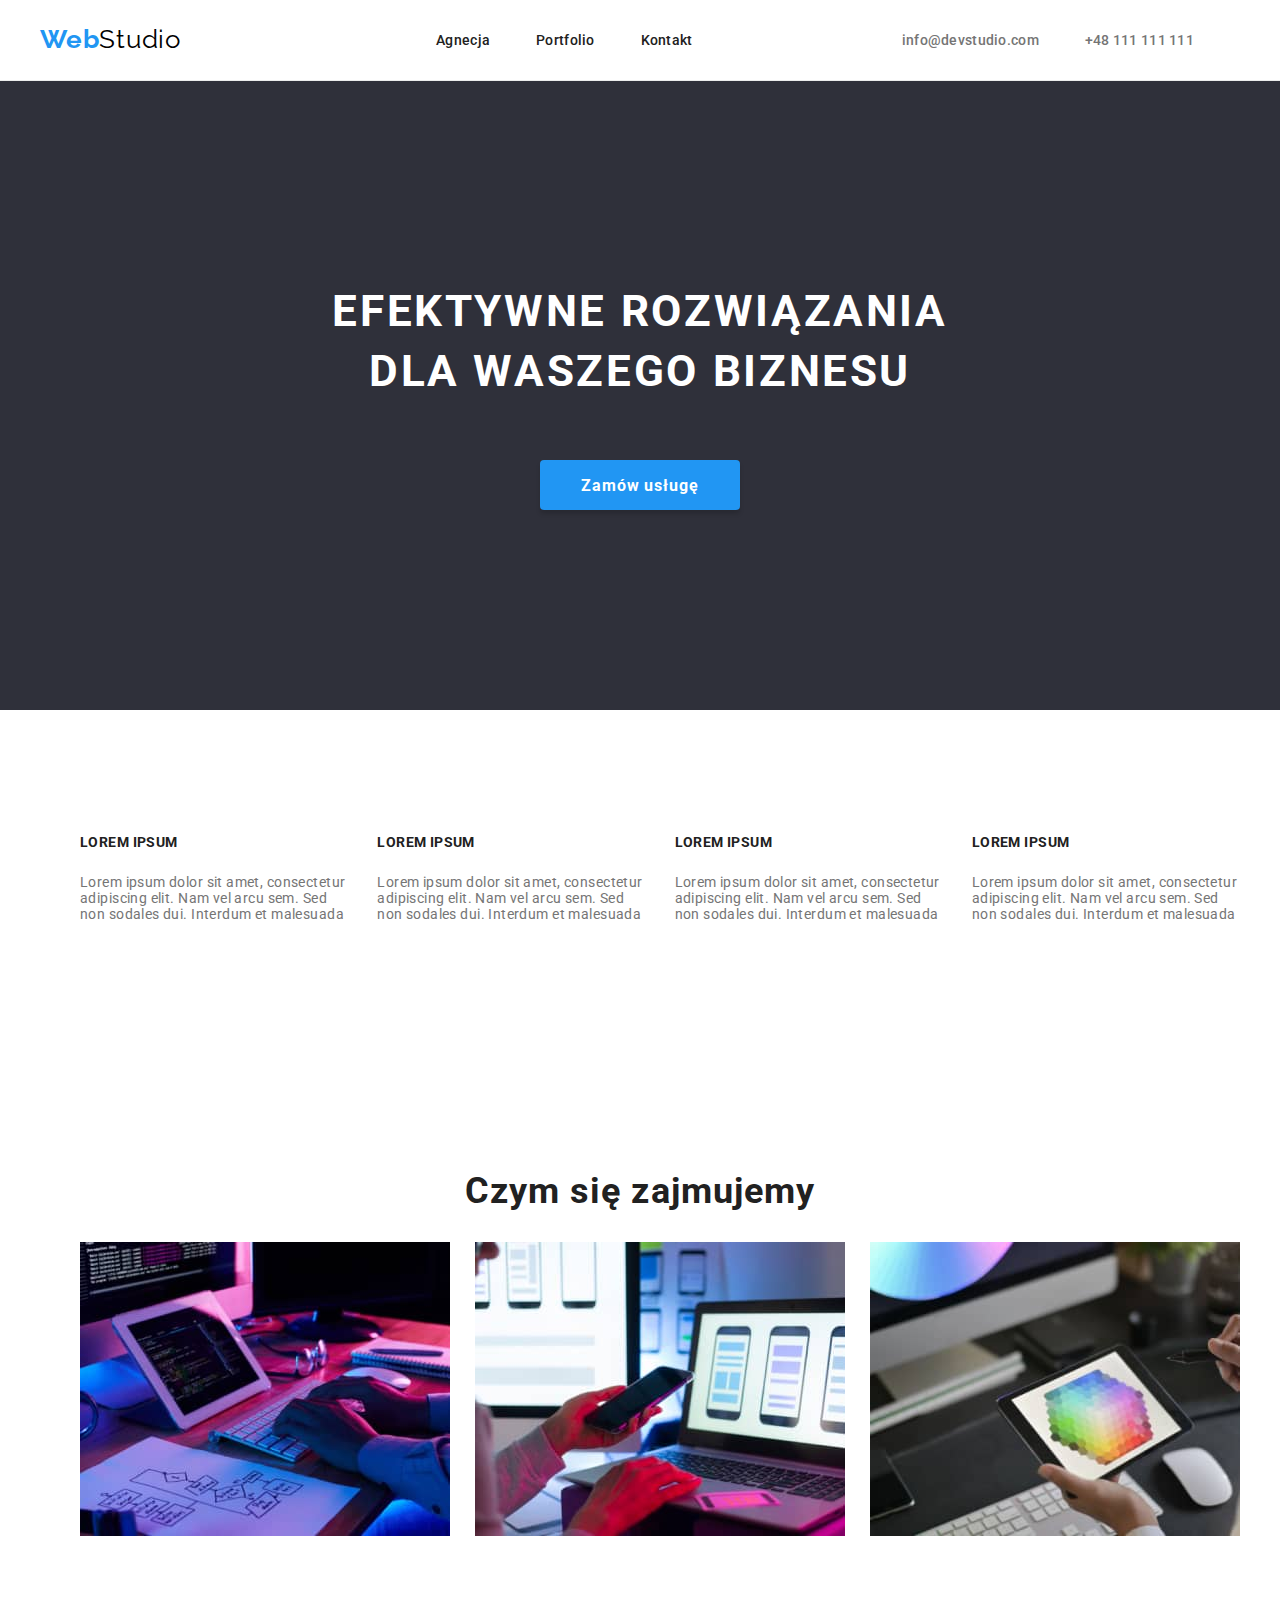
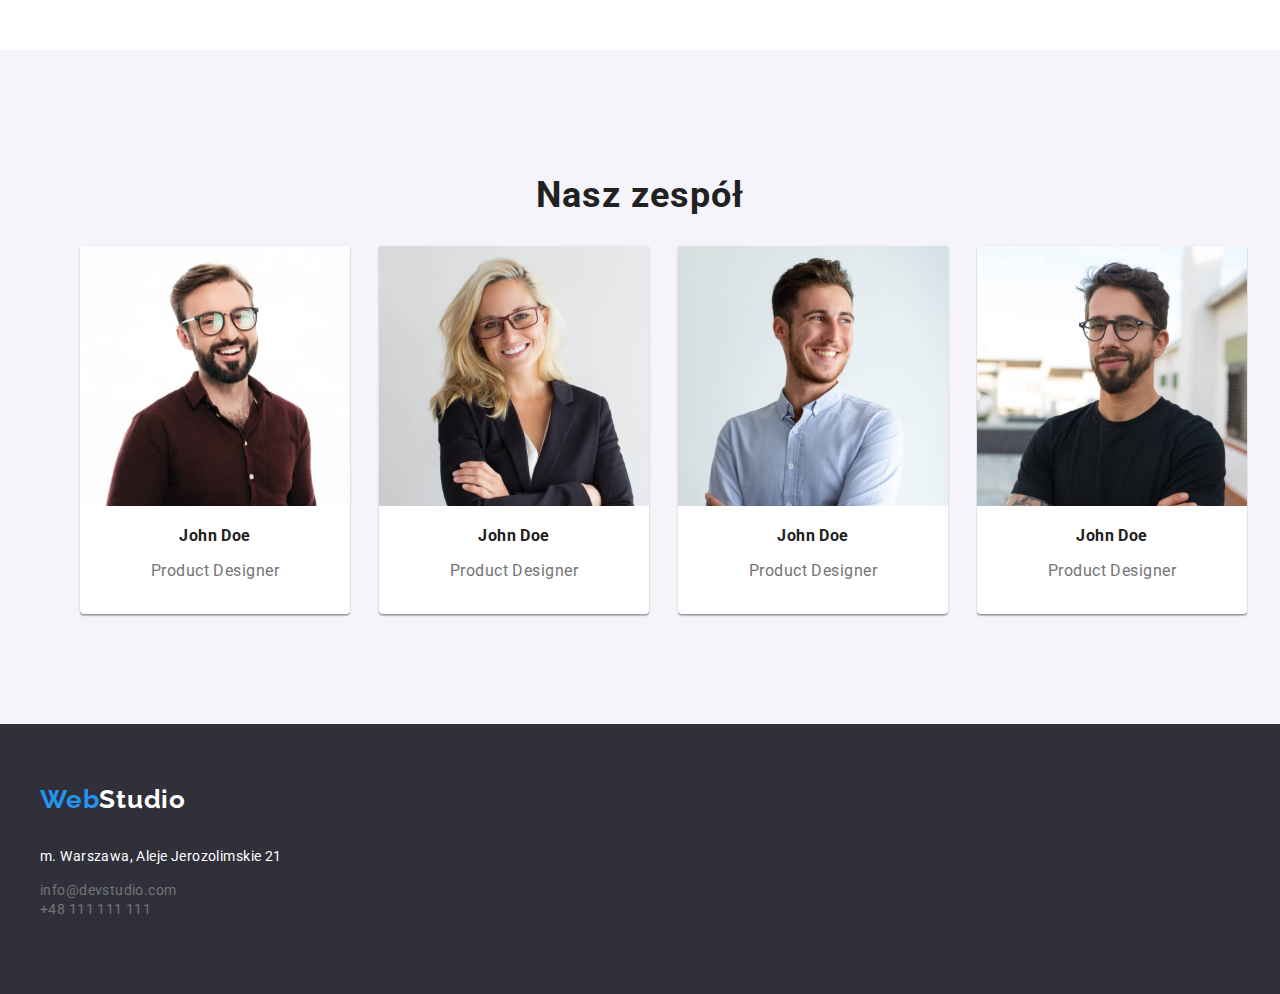
==== index.html @ 9f30dec9 "Update index.html" ====
<!DOCTYPE html>
<html lang="pl">
  <head>
    <meta charset="UTF-8" />
    <meta http-equiv="X-UA-Compatible" content="IE=edge" />
    <meta name="viewport" content="width=device-width, initial-scale=1.0" />
    <title>Zadanie domowe studentów #1</title>
    <link rel="preconnect" href="https://fonts.googleapis.com" />
    <link rel="preconnect" href="https://fonts.gstatic.com" crossorigin />
    <link
      href="https://fonts.googleapis.com/css2?family=Raleway:wght@700&family=Roboto:wght@400;500;700;900&display=swap"
      rel="stylesheet"
    />
    <link href="css/style.css" rel="stylesheet" />
  </head>
  <body>
    <header class="headercomponents">
      <div class="container">
        <div class="header-wrapper">
          <a class="logo1" href="./index.html" title="WebStudio"
            ><span class="logoblue">Web</span>Studio</a
          >
          <nav class="navpadding">
            <ul class="menu">
              <li>
                <a class="link1" href="/about" title="Agencja">Agnecja</a>
              </li>
              <li>
                <a class="link1" href="portfolio.html" title="Portfolio"
                  >Portfolio</a
                >
              </li>
              <li>
                <a class="link1" href="/contact" title="Kontakt">Kontakt</a>
              </li>
            </ul>
          </nav>
          <div class="contact">
            <ul class="menu">
              <li>
                <a class="link2" href="mailto:info@devstudio.com"
                  >info@devstudio.com</a
                >
              </li>
              <li>
                <a class="link2" href="tel:+48111111111">+48 111 111 111</a>
              </li>
            </ul>
          </div>
        </div>
      </div>
    </header>

    <main>
      <section class="section1">
        <div class="container">
          <!-- <div class="content"> -->
          <h1 class="h1components">
            EFEKTYWNE ROZWIĄZANIA <br />DLA WASZEGO BIZNESU
          </h1>
          <button class="buttonmain" type="button">Zamów usługę</button>
          <!-- </div> -->
        </div>
      </section>

      <section class="section2">
        <div class="container">
          <!-- ukryć nazwę -->
          <h2 class="h2hide h2components">sekcja bez nazwy</h2>
          <ul class="list1">
            <li>
              <h3 class="h3left">LOREM IPSUM</h3>
              <p class="psection2">
                Lorem ipsum dolor sit amet, consectetur adipiscing elit. Nam vel
                arcu sem. Sed non sodales dui. Interdum et malesuada
              </p>
            </li>
            <li>
              <h3 class="h3left">LOREM IPSUM</h3>
              <p class="psection2">
                Lorem ipsum dolor sit amet, consectetur adipiscing elit. Nam vel
                arcu sem. Sed non sodales dui. Interdum et malesuada
              </p>
            </li>
            <li>
              <h3 class="h3left">LOREM IPSUM</h3>
              <p class="psection2">
                Lorem ipsum dolor sit amet, consectetur adipiscing elit. Nam vel
                arcu sem. Sed non sodales dui. Interdum et malesuada
              </p>
            </li>
            <li>
              <h3 class="h3left">LOREM IPSUM</h3>
              <p class="psection2">
                Lorem ipsum dolor sit amet, consectetur adipiscing elit. Nam vel
                arcu sem. Sed non sodales dui. Interdum et malesuada
              </p>
            </li>
          </ul>
        </div>
      </section>

      <section class="section3">
        <div class="container">
          <h2 class="h2components">Czym się zajmujemy</h2>
          <ul class="list2">
            <li>
              <img
                src="images/photo1.jpg"
                width="370"
                height="294"
                alt="ujęcie dłoni piszących po klawiaturze laptopa"
              />
            </li>
            <li>
              <img
                src="images/photo2.jpg"
                width="370"
                height="294"
                alt="osoba przeglądająca smartphona pracując przy laptopie"
              />
            </li>
            <li>
              <img
                src="images/photo3.jpg"
                width="370"
                height="294"
                alt="osoba przegląda paletę kolorów na tablecie"
              />
            </li>
          </ul>
        </div>
      </section>

      <section class="section4">
        <div class="container">
          <h2 class="h2components">Nasz zespół</h2>
          <ul class="list3">
            <li class="liteam">
              <img
                src="images/photo4.jpg"
                width="270"
                height="260"
                alt="uśmiechnięty mężczyzna z brodą w okularach i czerwonej koszuli"
              />
              <h3 class="h3center">John Doe</h3>
              <p class="psection4">Product Designer</p>
            </li>
            <li class="liteam">
              <img
                src="images/photo5.jpg"
                width="270"
                height="260"
                alt="uśmiechnięta kobieta w okularach"
              />
              <h3 class="h3center">John Doe</h3>
              <p class="psection4">Product Designer</p>
            </li>
            <li class="liteam">
              <img
                src="images/photo6.jpg"
                width="270"
                height="260"
                alt="uśmiechnięty mężczyzna"
              />
              <h3 class="h3center">John Doe</h3>
              <p class="psection4">Product Designer</p>
            </li>
            <li class="liteam">
              <img
                src="images/photo7.jpg"
                width="270"
                height="260"
                alt="uśmiechnięty mężczyzna z brodą w okularach i czarnej koszulce"
              />
              <h3 class="h3center">John Doe</h3>
              <p class="psection4">Product Designer</p>
            </li>
          </ul>
        </div>
      </section>
    </main>

    <footer class="footercomponents">
      <div class="container">
        <a class="logo2" href="./index.html" title="WebStudio"
          ><span class="logoblue">Web</span>Studio</a
        >
        <address>
          <p class="address1">m. Warszawa, Aleje Jerozolimskie 21</p>
          <ul class="list4">
            <li>
              <a class="link3" href="mailto:info@devstudio.com"
                >info@devstudio.com</a
              >
            </li>
            <li>
              <a class="link3" href="tel:+48111111111">+48 111 111 111</a>
            </li>
          </ul>
        </address>
      </div>
    </footer>
  </body>
</html>
---- css/style.css ----
body {
  font-family: "Roboto", sans-serif;
  color: var(--logo1-color);
  margin: 0;
}

.container {
  margin: 0 auto;
  width: 100%;
  max-width: 1200px;
  padding: 0 15px;
}

.header-wrapper {
  display: flex;
  align-items: center;
  justify-content: space-between;
}

:root {
  --main-color: #ffffff;
  --background-color: #2f303a;
  --background2-color: #f5f4fa;
  --background3-color: #f5f4fa;
  --border-bottom-color: #ececec;
  --logo1-color: #000;
  --main2-color: #2196f3;
  --link1-color: #212121;
  --link2-color: #757575;
  --box-shadow: 0px 4px 4px rgba(0, 0, 0, 0.15);
  --box-shadow2: 0px 1px 3px rgba(0, 0, 0, 0.12),
    0px 1px 1px rgba(0, 0, 0, 0.14), 0px 2px 1px rgba(0, 0, 0, 0.2);
  --button-active-color: #21b4f3;
  --border-color: #eeeeee;
}

.headercomponents {
  color: var(--main-color);
  height: 80px;
  border-bottom-width: 1px;
  border-bottom-style: solid;
  border-bottom-color: var(--border-bottom-color);
}

a:hover {
  color: var(--main2-color);
  transition: all 0.3s;
}

.logo1 {
  font-family: "Raleway";
  font-size: 26px;
  letter-spacing: 0.03em;
  color: var(--logo1-color);
  text-decoration: none;
  padding-top: 24px;
  padding-bottom: 24px;
}

.logoblue {
  font-family: "Raleway";
  font-style: normal;
  font-weight: 700;
  font-size: 26px;
  letter-spacing: 0.03em;
  color: var(--main2-color);
  text-decoration: none;
}

/* .navpadding {
  padding-top: 16px;
  display: flex;
  
}

.contact {
  display: flex;
  padding-top: 16px;
} */

.menu {
  list-style-type: none;
  display: flex;
  flex-grow: 1;
  justify-content: space-between;
}
.list1 {
  list-style-type: none;
  display: flex;
  flex-grow: 1;
  justify-content: space-between;
  gap: calc(10% / 4);
}

.list2 {
  list-style-type: none;
  display: flex;
  flex-grow: 1;
  justify-content: space-between;
}

.list3 {
  list-style-type: none;
  display: flex;
  flex-grow: 1;
  justify-content: space-between;
  gap: calc(10% / 4);
}

.list4 {
  list-style-type: none;
  padding: 0%;
}

/* .section5 {
  width: 1170px;
  height: 1360px;
} */

.list5 {
  list-style-type: none;
  display: flex;
  justify-content: center;
  gap: calc(10% / 5);
  margin: 94px;
}

.list6 {
  list-style-type: none;
  display: flex;
  /* justify-content: space-between; */
  flex-wrap: wrap;
  gap: 10px;
  /* flex-direction: row; */
  /* gap:calc((100% - 60px) / 3); */
  /* max-width: 50%; */
  /* gap:calc(10% /3) */
}

.lioffer {
  /* width: 370px;
  height: 294px; */
  background: var(--main-color);
  border: 1px solid var(--border-color);
  padding-bottom: 20px;
  /* padding-bottom: 150px; */
  flex-basis: calc((100% - 60px) / 3);
}

.h3portfolio {
  color: var(--link1-color);
  font-size: 18px;
  letter-spacing: 0.03em;
  text-align: left;
  padding-left: 24px;
}

.psection5 {
  color: var(--link2-color);
  font-weight: 400;
  font-size: 16px;
  letter-spacing: 0.03em;
  text-align: left;
  padding-left: 24px;
}

.link1 {
  font-style: normal;
  font-weight: 500;
  font-size: 14px;
  letter-spacing: 0.02em;
  color: var(--link1-color);
  text-decoration: none;
  list-style-type: none;
  padding-top: 32px;
  padding-left: 46px;
}

.link2 {
  font-style: normal;
  font-weight: 500;
  font-size: 14px;
  letter-spacing: 0.02em;
  color: var(--link2-color);
  text-decoration: none;
  padding-top: 32px;
  padding-right: 46px;
}

.h1components {
  font-size: 44px;
  line-height: 60px;
  letter-spacing: 0.06em;
  color: var(--main-color);
  text-align: center;
  margin-top: auto;
  padding-top: 200px;
}

.section1 {
  background-color: var(--background-color);
}

.buttonmain {
  font-family: "Roboto", sans-serif;
  background-color: var(--main2-color);
  color: var(--main-color);
  font-weight: 700;
  font-size: 16px;
  letter-spacing: 0.06em;
  text-align: center;
  width: 200px;
  height: 50px;
  margin: 30px 500px 200px 500px;
  border: none;
  display: inline-block;
  cursor: pointer;
  box-shadow: var(--box-shadow);
  border-radius: 4px;
}
.buttonmain:active {
  background-color: var(--button-active-color);
}

/* .wrapper {
  display: flex;
} */
.section2 {
  padding-top: 94px;
  padding-bottom: 94px;
  background-color: var(--main-color);
}

.h2hide {
  display: none;
}

.h3left {
  color: var(--link1-color);
  font-weight: 700;
  font-size: 14px;
  letter-spacing: 0.03em;
}

.psection2 {
  font-weight: 400;
  font-size: 14px;
  letter-spacing: 0.03em;
  color: var(--link2-color);
  padding-top: 10px;
}

.h2components {
  font-size: 36px;
  text-align: center;
  letter-spacing: 0.03em;
  color: var(--link1-color);
  /* margin-top: 50px; */
  /* padding-bottom: 50px; */
}

.section3 {
  background-color: var(--main-color);
  padding-top: 94px;
  padding-bottom: 94px;
}

.section4 {
  background-color: var(--background2-color);
  padding-top: 94px;
  padding-bottom: 94px;
}

.liteam {
  width: 270px;
  height: 368px;
  background: var(--main-color);
  box-shadow: var(--box-shadow2);
  border-radius: 0px 0px 4px 4px;
}

.psection4 {
  color: var(--link2-color);
  font-weight: 400;
  font-size: 16px;
  text-align: center;
  letter-spacing: 0.03em;
}

.h3center {
  color: var(--link1-color);
  font-size: 16px;
  letter-spacing: 0.03em;
  text-align: center;
}

.footercomponents {
  background-color: var(--background-color);
  padding-top: 60px;
  padding-bottom: 60px;
}

.logo2 {
  font-family: "Raleway";
  font-style: normal;
  font-weight: 700;
  font-size: 26px;
  letter-spacing: 0.03em;
  color: var(--main-color);
  text-decoration: none;
}

.logowhite {
  font-family: "Raleway";
  font-style: normal;
  font-weight: 700;
  font-size: 26px;
  letter-spacing: 0.03em;
  color: var(--main2-color);
  text-decoration: none;
}

.link3 {
  font-style: normal;
  font-weight: 400;
  font-size: 14px;
  letter-spacing: 0.03em;
  color: var(--link2-color);
  text-decoration: none;
}

.address1 {
  font-style: normal;
  font-weight: 400;
  font-size: 14px;
  letter-spacing: 0.03em;
  color: var(--main-color);
  padding-top: 20px;
}

.buttonlist {
  font-family: "Roboto", sans-serif;
  background-color: var(--background3-color);
  color: var(--link1-color);
  font-weight: 500;
  font-size: 16px;
  letter-spacing: 0.03em;
  text-align: center;
  width: 121px;
  height: 38px;
  border: none;
  display: inline-block;
  cursor: pointer;
  border-radius: 4px;
}

.buttonlist:hover {
  background-color: var(--main2-color);
  color: var(--main-color);
  box-shadow: 0px 4px 4px rgba(0, 0, 0, 0.15);
}
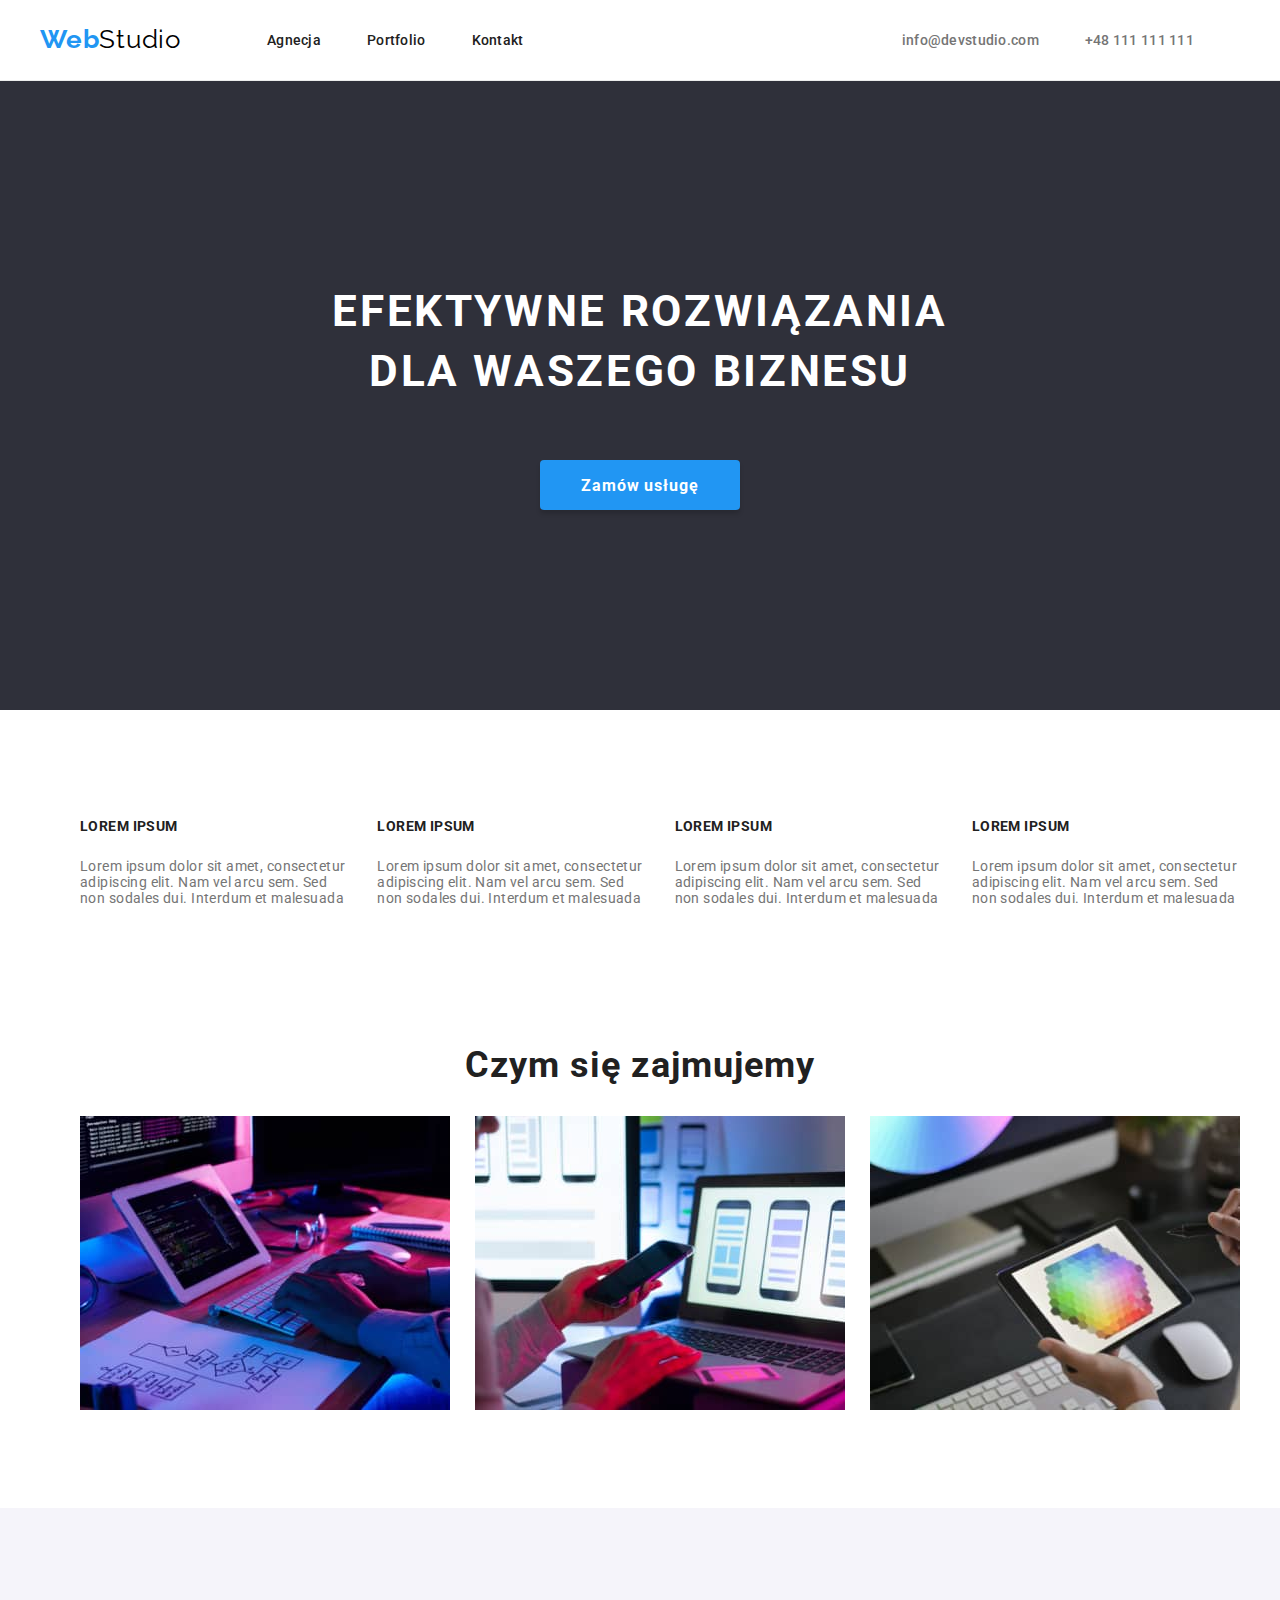
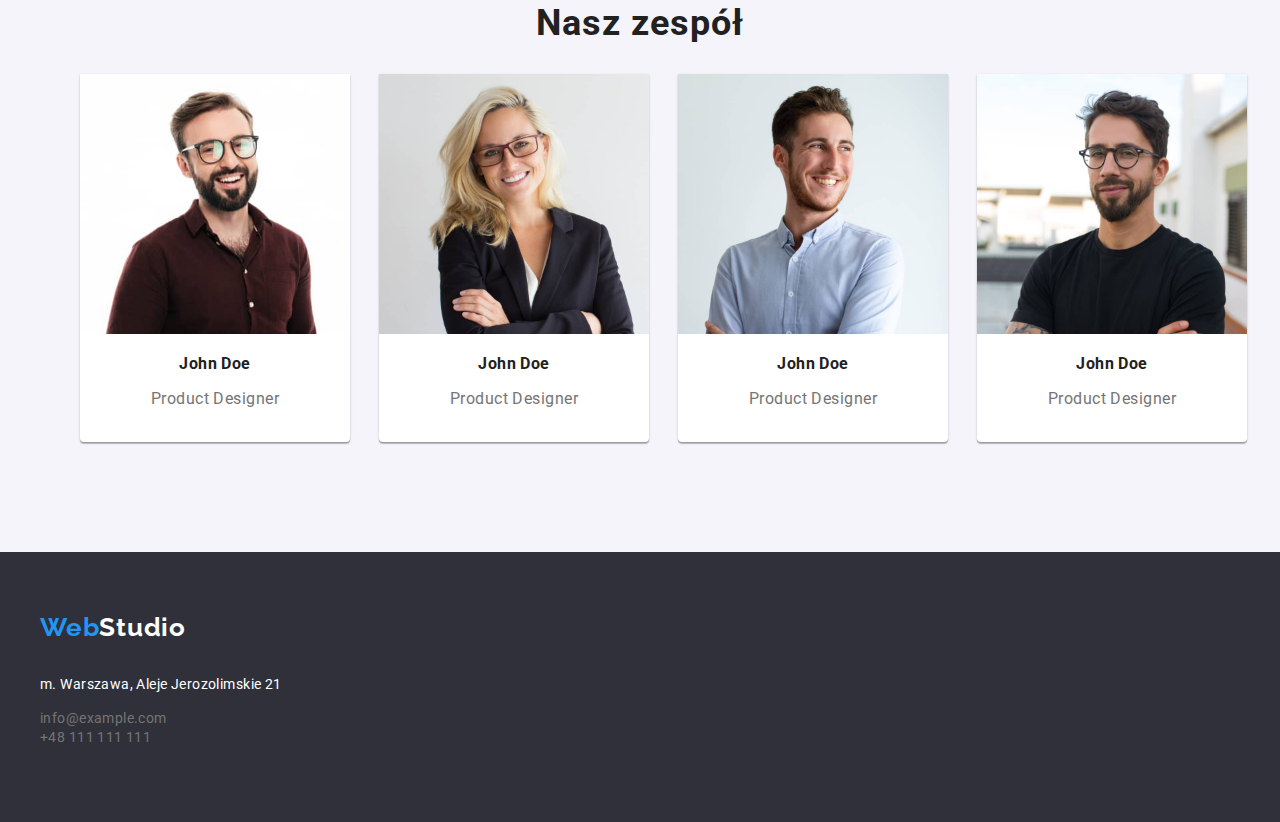
==== commit 0359981a: "Update index.html" ====
--- a/index.html
+++ b/index.html
@@ -4,6 +4,10 @@
     <meta charset="UTF-8" />
     <meta http-equiv="X-UA-Compatible" content="IE=edge" />
     <meta name="viewport" content="width=device-width, initial-scale=1.0" />
+    <link
+      rel="stylesheet"
+      href="node_modules/modern-normalize/modern-normalize.css"
+    />
     <title>Zadanie domowe studentów #1</title>
     <link rel="preconnect" href="https://fonts.googleapis.com" />
     <link rel="preconnect" href="https://fonts.gstatic.com" crossorigin />
@@ -16,36 +20,38 @@
   <body>
     <header class="headercomponents">
       <div class="container">
-        <div class="header-wrapper">
+        <div class="header-wrapper1">
           <a class="logo1" href="./index.html" title="WebStudio"
             ><span class="logoblue">Web</span>Studio</a
           >
-          <nav class="navpadding">
-            <ul class="menu">
-              <li>
-                <a class="link1" href="/about" title="Agencja">Agnecja</a>
-              </li>
-              <li>
-                <a class="link1" href="portfolio.html" title="Portfolio"
-                  >Portfolio</a
-                >
-              </li>
-              <li>
-                <a class="link1" href="/contact" title="Kontakt">Kontakt</a>
-              </li>
-            </ul>
-          </nav>
-          <div class="contact">
-            <ul class="menu">
-              <li>
-                <a class="link2" href="mailto:info@devstudio.com"
-                  >info@devstudio.com</a
-                >
-              </li>
-              <li>
-                <a class="link2" href="tel:+48111111111">+48 111 111 111</a>
-              </li>
-            </ul>
+          <div class="header-wrapper2">
+            <nav>
+              <ul class="menu">
+                <li>
+                  <a class="link1" href="/about" title="Agencja">Agnecja</a>
+                </li>
+                <li>
+                  <a class="link1" href="portfolio.html" title="Portfolio"
+                    >Portfolio</a
+                  >
+                </li>
+                <li>
+                  <a class="link1" href="/contact" title="Kontakt">Kontakt</a>
+                </li>
+              </ul>
+            </nav>
+            <div>
+              <ul class="menu">
+                <li>
+                  <a class="link2" href="mailto:info@devstudio.com"
+                    >info@devstudio.com</a
+                  >
+                </li>
+                <li>
+                  <a class="link2" href="tel:+48111111111">+48 111 111 111</a>
+                </li>
+              </ul>
+            </div>
           </div>
         </div>
       </div>
@@ -190,8 +196,8 @@
           <p class="address1">m. Warszawa, Aleje Jerozolimskie 21</p>
           <ul class="list4">
             <li>
-              <a class="link3" href="mailto:info@devstudio.com"
-                >info@devstudio.com</a
+              <a class="link3" href="mailto:info@example.com"
+                >info@example.com</a
               >
             </li>
             <li>
--- a/css/style.css
+++ b/css/style.css
@@ -9,12 +9,6 @@
   width: 100%;
   max-width: 1200px;
   padding: 0 15px;
-}
-
-.header-wrapper {
-  display: flex;
-  align-items: center;
-  justify-content: space-between;
 }
 
 :root {
@@ -34,6 +28,19 @@
   --border-color: #eeeeee;
 }
 
+.header-wrapper1 {
+  display: flex;
+  align-items: center;
+  justify-content: space-between;
+}
+
+.header-wrapper2 {
+  display: flex;
+  align-items: center;
+  justify-content: space-between;
+  flex-grow: 1;
+}
+
 .headercomponents {
   color: var(--main-color);
   height: 80px;
@@ -67,17 +74,6 @@
   text-decoration: none;
 }
 
-/* .navpadding {
-  padding-top: 16px;
-  display: flex;
-  
-}
-
-.contact {
-  display: flex;
-  padding-top: 16px;
-} */
-
 .menu {
   list-style-type: none;
   display: flex;
@@ -112,38 +108,29 @@
   padding: 0%;
 }
 
-/* .section5 {
-  width: 1170px;
-  height: 1360px;
-} */
+.section5 {
+  margin-bottom: 90px;
+}
 
 .list5 {
   list-style-type: none;
   display: flex;
   justify-content: center;
-  gap: calc(10% / 5);
+  gap: calc(5% / 5);
   margin: 94px;
 }
 
 .list6 {
   list-style-type: none;
   display: flex;
-  /* justify-content: space-between; */
   flex-wrap: wrap;
   gap: 10px;
-  /* flex-direction: row; */
-  /* gap:calc((100% - 60px) / 3); */
-  /* max-width: 50%; */
-  /* gap:calc(10% /3) */
 }
 
 .lioffer {
-  /* width: 370px;
-  height: 294px; */
   background: var(--main-color);
   border: 1px solid var(--border-color);
   padding-bottom: 20px;
-  /* padding-bottom: 150px; */
   flex-basis: calc((100% - 60px) / 3);
 }
 
@@ -222,12 +209,8 @@
   background-color: var(--button-active-color);
 }
 
-/* .wrapper {
-  display: flex;
-} */
 .section2 {
-  padding-top: 94px;
-  padding-bottom: 94px;
+  margin-top: 94px;
   background-color: var(--main-color);
 }
 
@@ -255,19 +238,16 @@
   text-align: center;
   letter-spacing: 0.03em;
   color: var(--link1-color);
-  /* margin-top: 50px; */
-  /* padding-bottom: 50px; */
+  padding-top: 94px;
 }
 
 .section3 {
   background-color: var(--main-color);
-  padding-top: 94px;
-  padding-bottom: 94px;
+  margin-bottom: 94px;
 }
 
 .section4 {
   background-color: var(--background2-color);
-  padding-top: 94px;
   padding-bottom: 94px;
 }
 
@@ -346,8 +326,9 @@
   font-size: 16px;
   letter-spacing: 0.03em;
   text-align: center;
-  width: 121px;
   height: 38px;
+  padding-left: 22px;
+  padding-right: 22px;
   border: none;
   display: inline-block;
   cursor: pointer;
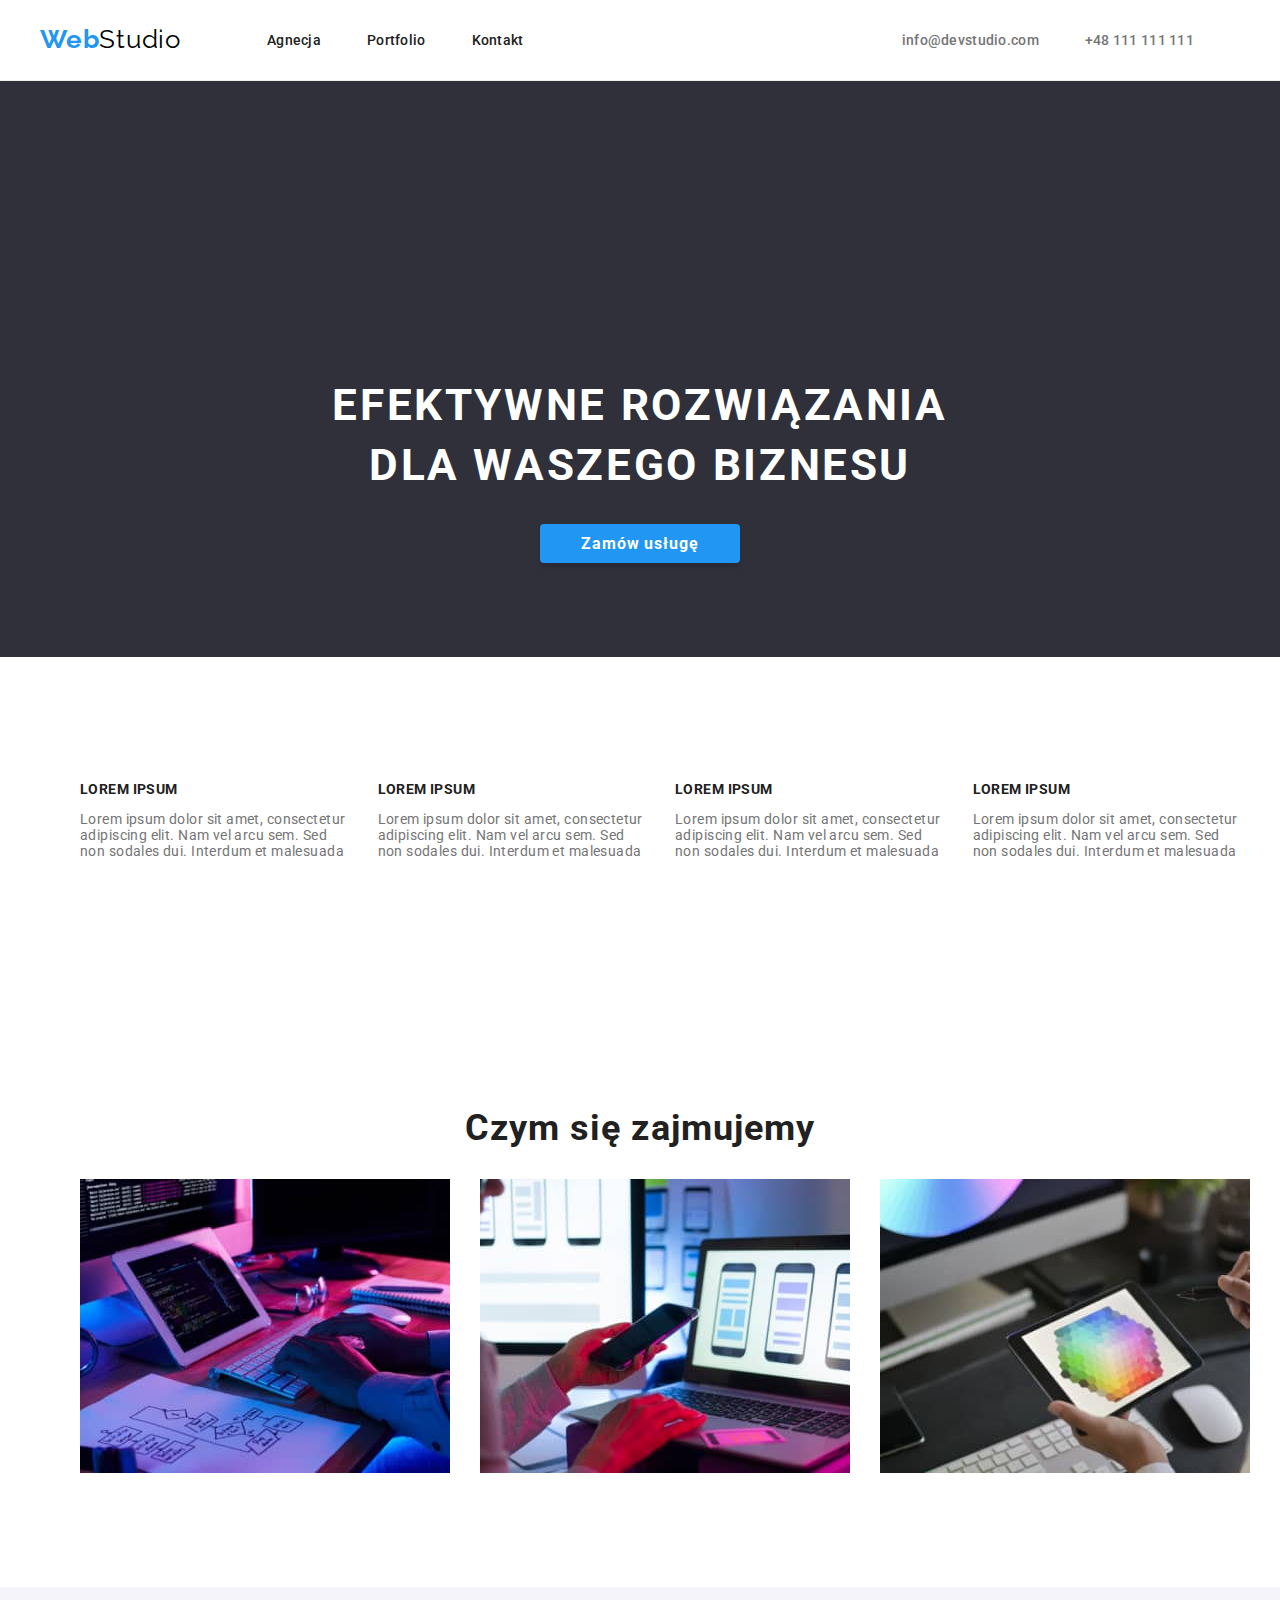
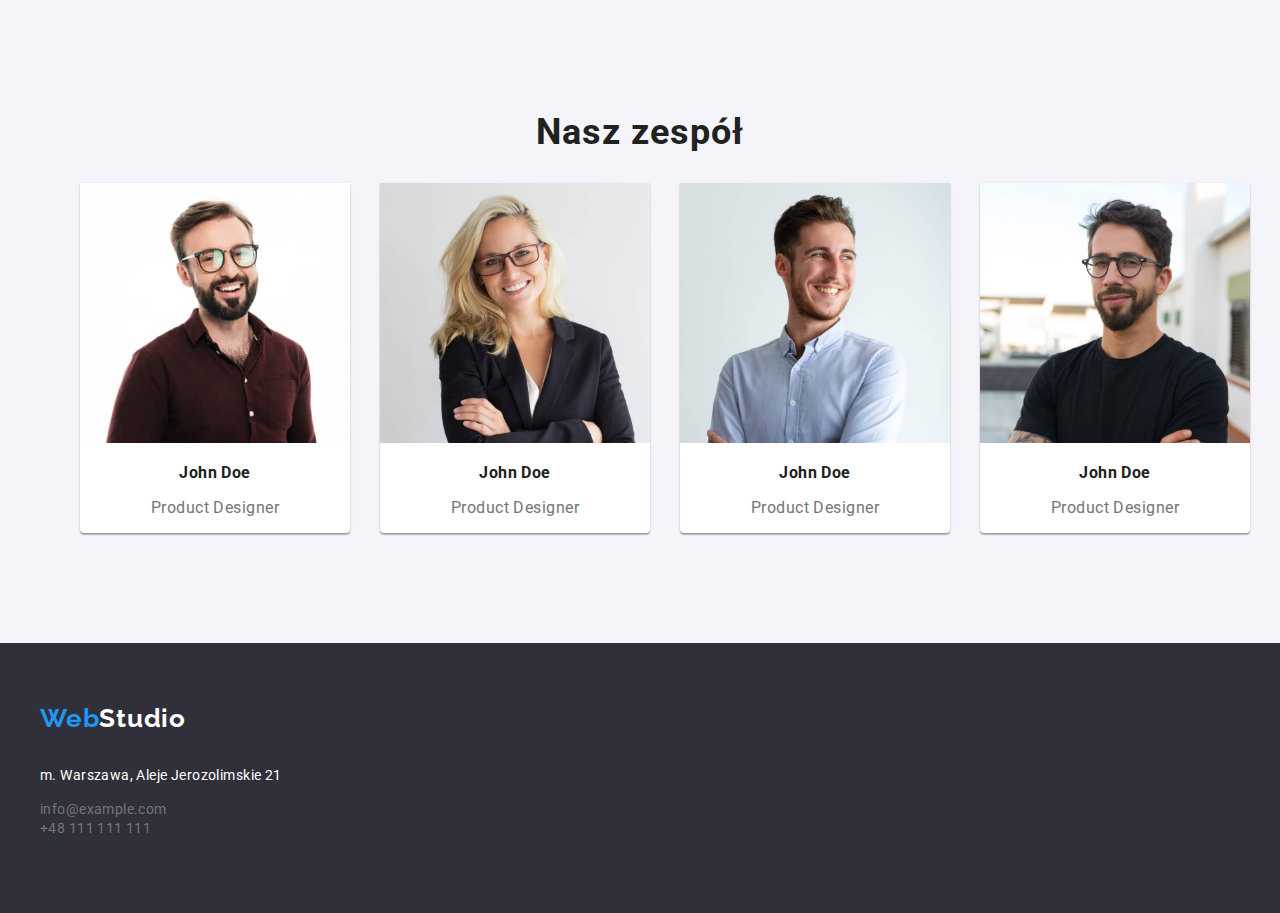
==== commit d4786570: "Update amendments" ====
--- a/index.html
+++ b/index.html
@@ -4,10 +4,7 @@
     <meta charset="UTF-8" />
     <meta http-equiv="X-UA-Compatible" content="IE=edge" />
     <meta name="viewport" content="width=device-width, initial-scale=1.0" />
-    <link
-      rel="stylesheet"
-      href="node_modules/modern-normalize/modern-normalize.css"
-    />
+    <link rel="stylesheet" />
     <title>Zadanie domowe studentów #1</title>
     <link rel="preconnect" href="https://fonts.googleapis.com" />
     <link rel="preconnect" href="https://fonts.gstatic.com" crossorigin />
@@ -60,12 +57,12 @@
     <main>
       <section class="section1">
         <div class="container">
-          <!-- <div class="content"> -->
+        
           <h1 class="h1components">
             EFEKTYWNE ROZWIĄZANIA <br />DLA WASZEGO BIZNESU
           </h1>
           <button class="buttonmain" type="button">Zamów usługę</button>
-          <!-- </div> -->
+      
         </div>
       </section>
 
--- a/css/style.css
+++ b/css/style.css
@@ -1,7 +1,128 @@
+/*! modern-normalize v1.1.0 | MIT License | https://github.com/sindresorhus/modern-normalize */
+/* *,
+::after,
+::before {
+  box-sizing: border-box;
+}
+html {
+  -moz-tab-size: 4;
+  tab-size: 4;
+}
+html {
+  line-height: 1.15;
+  -webkit-text-size-adjust: 100%;
+}
+body {
+  margin: 0;
+}
+body {
+  font-family: system-ui, -apple-system, "Segoe UI", Roboto, Helvetica, Arial,
+    sans-serif, "Apple Color Emoji", "Segoe UI Emoji";
+}
+hr {
+  height: 0;
+  color: inherit;
+}
+abbr[title] {
+  text-decoration: underline dotted;
+}
+b,
+strong {
+  font-weight: bolder;
+}
+code,
+kbd,
+pre,
+samp {
+  font-family: ui-monospace, SFMono-Regular, Consolas, "Liberation Mono", Menlo,
+    monospace;
+  font-size: 1em;
+}
+small {
+  font-size: 80%;
+}
+sub,
+sup {
+  font-size: 75%;
+  line-height: 0;
+  position: relative;
+  vertical-align: baseline;
+}
+sub {
+  bottom: -0.25em;
+}
+sup {
+  top: -0.5em;
+}
+table {
+  text-indent: 0;
+  border-color: inherit;
+}
+button,
+input,
+optgroup,
+select,
+textarea {
+  font-family: inherit;
+  font-size: 100%;
+  line-height: 1.15;
+  margin: 0;
+}
+button,
+select {
+  text-transform: none;
+}
+[type="button"],
+[type="reset"],
+[type="submit"],
+button {
+  -webkit-appearance: button;
+}
+::-moz-focus-inner {
+  border-style: none;
+  padding: 0;
+}
+:-moz-focusring {
+  outline: 1px dotted ButtonText;
+}
+:-moz-ui-invalid {
+  box-shadow: none;
+}
+legend {
+  padding: 0;
+}
+progress {
+  vertical-align: baseline;
+}
+::-webkit-inner-spin-button,
+::-webkit-outer-spin-button {
+  height: auto;
+}
+[type="search"] {
+  -webkit-appearance: textfield;
+  outline-offset: -2px;
+}
+::-webkit-search-decoration {
+  -webkit-appearance: none;
+}
+::-webkit-file-upload-button {
+  -webkit-appearance: button;
+  font: inherit;
+}
+summary {
+  display: list-item;
+} */
+
 body {
   font-family: "Roboto", sans-serif;
   color: var(--logo1-color);
   margin: 0;
+}
+
+::after,
+::before {
+  margin: 0;
+  padding: 0;
 }
 
 .container {
@@ -9,6 +130,10 @@
   width: 100%;
   max-width: 1200px;
   padding: 0 15px;
+}
+
+.section {
+  padding: 94px 0;
 }
 
 :root {
@@ -80,27 +205,29 @@
   flex-grow: 1;
   justify-content: space-between;
 }
+
 .list1 {
   list-style-type: none;
   display: flex;
+  /* flex-grow: 1; */
+  justify-content: space-between;
+  gap: 30px;
+}
+
+.list2 {
+  list-style-type: none;
+  display: flex;
   flex-grow: 1;
   justify-content: space-between;
-  gap: calc(10% / 4);
-}
-
-.list2 {
+  gap: 30px;
+}
+
+.list3 {
   list-style-type: none;
   display: flex;
   flex-grow: 1;
   justify-content: space-between;
-}
-
-.list3 {
-  list-style-type: none;
-  display: flex;
-  flex-grow: 1;
-  justify-content: space-between;
-  gap: calc(10% / 4);
+  gap: 30px;
 }
 
 .list4 {
@@ -186,6 +313,7 @@
 
 .section1 {
   background-color: var(--background-color);
+  padding: 94px 0;
 }
 
 .buttonmain {
@@ -196,11 +324,15 @@
   font-size: 16px;
   letter-spacing: 0.06em;
   text-align: center;
-  width: 200px;
-  height: 50px;
-  margin: 30px 500px 200px 500px;
+  /* width: 200px;
+  height: 50px; */
+  padding: 10px 41px 10px 41px;
+  /* margin: 30px 500px 200px 500px; */
+  margin-left: auto;
+  margin-right: auto;
+  display: block;
   border: none;
-  display: inline-block;
+  /* display: inline-block; */
   cursor: pointer;
   box-shadow: var(--box-shadow);
   border-radius: 4px;
@@ -210,8 +342,9 @@
 }
 
 .section2 {
-  margin-top: 94px;
+  /* margin-top: 94px; */
   background-color: var(--main-color);
+  padding: 94px 0;
 }
 
 .h2hide {
@@ -230,7 +363,8 @@
   font-size: 14px;
   letter-spacing: 0.03em;
   color: var(--link2-color);
-  padding-top: 10px;
+  /* text-align: justify; */
+  /* padding-top: 10px; */
 }
 
 .h2components {
@@ -238,22 +372,22 @@
   text-align: center;
   letter-spacing: 0.03em;
   color: var(--link1-color);
-  padding-top: 94px;
+  /* padding-top: 94px; */
 }
 
 .section3 {
   background-color: var(--main-color);
-  margin-bottom: 94px;
+  padding: 94px 0;
 }
 
 .section4 {
   background-color: var(--background2-color);
-  padding-bottom: 94px;
+  padding: 94px 0;
 }
 
 .liteam {
-  width: 270px;
-  height: 368px;
+  /* width: 270px;
+  height: 368px; */
   background: var(--main-color);
   box-shadow: var(--box-shadow2);
   border-radius: 0px 0px 4px 4px;
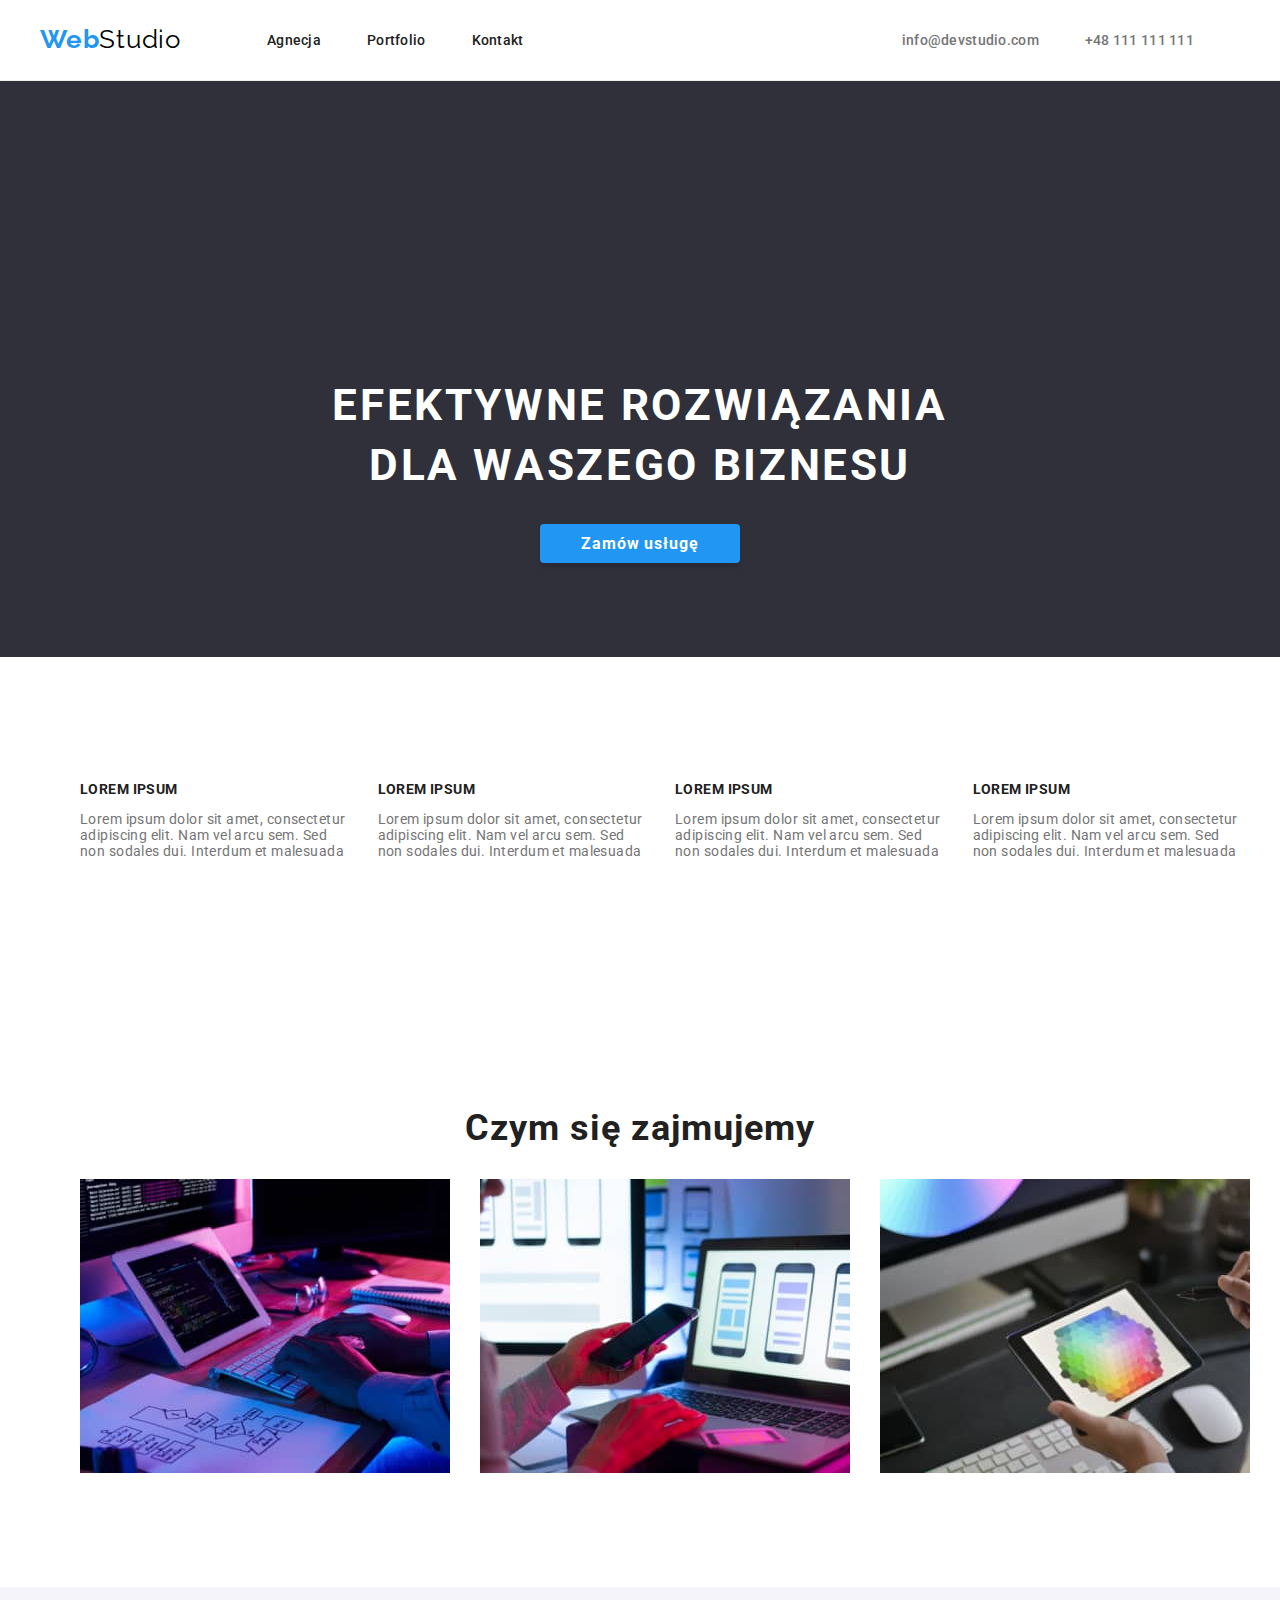
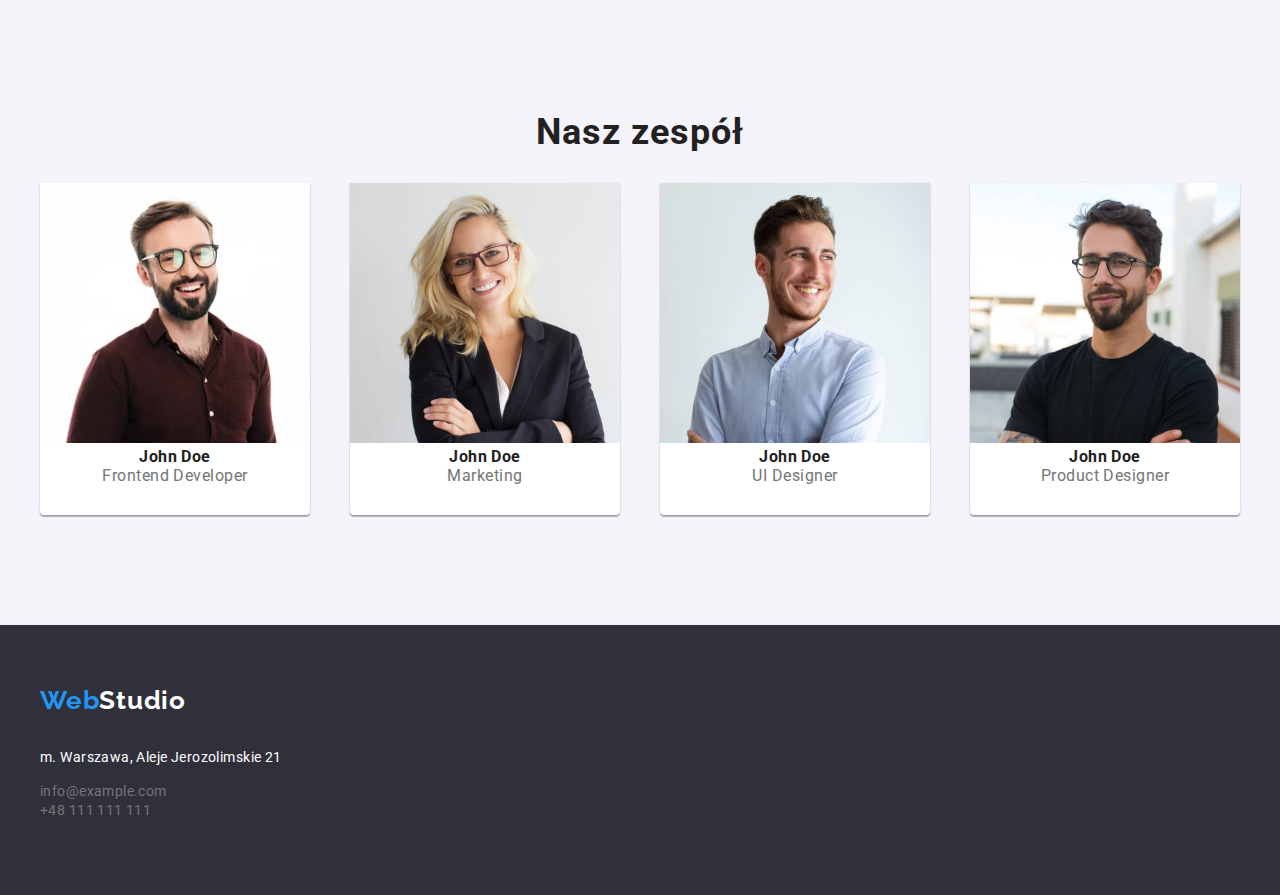
==== commit 5026e536: "Update amendments" ====
--- a/index.html
+++ b/index.html
@@ -57,12 +57,10 @@
     <main>
       <section class="section1">
         <div class="container">
-        
           <h1 class="h1components">
             EFEKTYWNE ROZWIĄZANIA <br />DLA WASZEGO BIZNESU
           </h1>
           <button class="buttonmain" type="button">Zamów usługę</button>
-      
         </div>
       </section>
 
@@ -147,7 +145,7 @@
                 alt="uśmiechnięty mężczyzna z brodą w okularach i czerwonej koszuli"
               />
               <h3 class="h3center">John Doe</h3>
-              <p class="psection4">Product Designer</p>
+              <p class="psection4">Frontend Developer</p>
             </li>
             <li class="liteam">
               <img
@@ -157,7 +155,7 @@
                 alt="uśmiechnięta kobieta w okularach"
               />
               <h3 class="h3center">John Doe</h3>
-              <p class="psection4">Product Designer</p>
+              <p class="psection4">Marketing</p>
             </li>
             <li class="liteam">
               <img
@@ -167,7 +165,7 @@
                 alt="uśmiechnięty mężczyzna"
               />
               <h3 class="h3center">John Doe</h3>
-              <p class="psection4">Product Designer</p>
+              <p class="psection4">UI Designer</p>
             </li>
             <li class="liteam">
               <img
--- a/css/style.css
+++ b/css/style.css
@@ -222,14 +222,6 @@
   gap: 30px;
 }
 
-.list3 {
-  list-style-type: none;
-  display: flex;
-  flex-grow: 1;
-  justify-content: space-between;
-  gap: 30px;
-}
-
 .list4 {
   list-style-type: none;
   padding: 0%;
@@ -237,6 +229,9 @@
 
 .section5 {
   margin-bottom: 90px;
+}
+
+.section-buttons {
 }
 
 .list5 {
@@ -385,12 +380,21 @@
   padding: 94px 0;
 }
 
+.list3 {
+  list-style-type: none;
+  display: flex;
+  flex-wrap: wrap;
+  justify-content: space-between;
+  padding: 0;
+  gap: 30px;
+}
+
 .liteam {
-  /* width: 270px;
-  height: 368px; */
   background: var(--main-color);
   box-shadow: var(--box-shadow2);
   border-radius: 0px 0px 4px 4px;
+  padding-bottom: 30px;
+  /* flex-basis: calc((100% - 60px) / 4);  */
 }
 
 .psection4 {
@@ -399,6 +403,7 @@
   font-size: 16px;
   text-align: center;
   letter-spacing: 0.03em;
+  margin: 0;
 }
 
 .h3center {
@@ -406,6 +411,7 @@
   font-size: 16px;
   letter-spacing: 0.03em;
   text-align: center;
+  margin: 0;
 }
 
 .footercomponents {
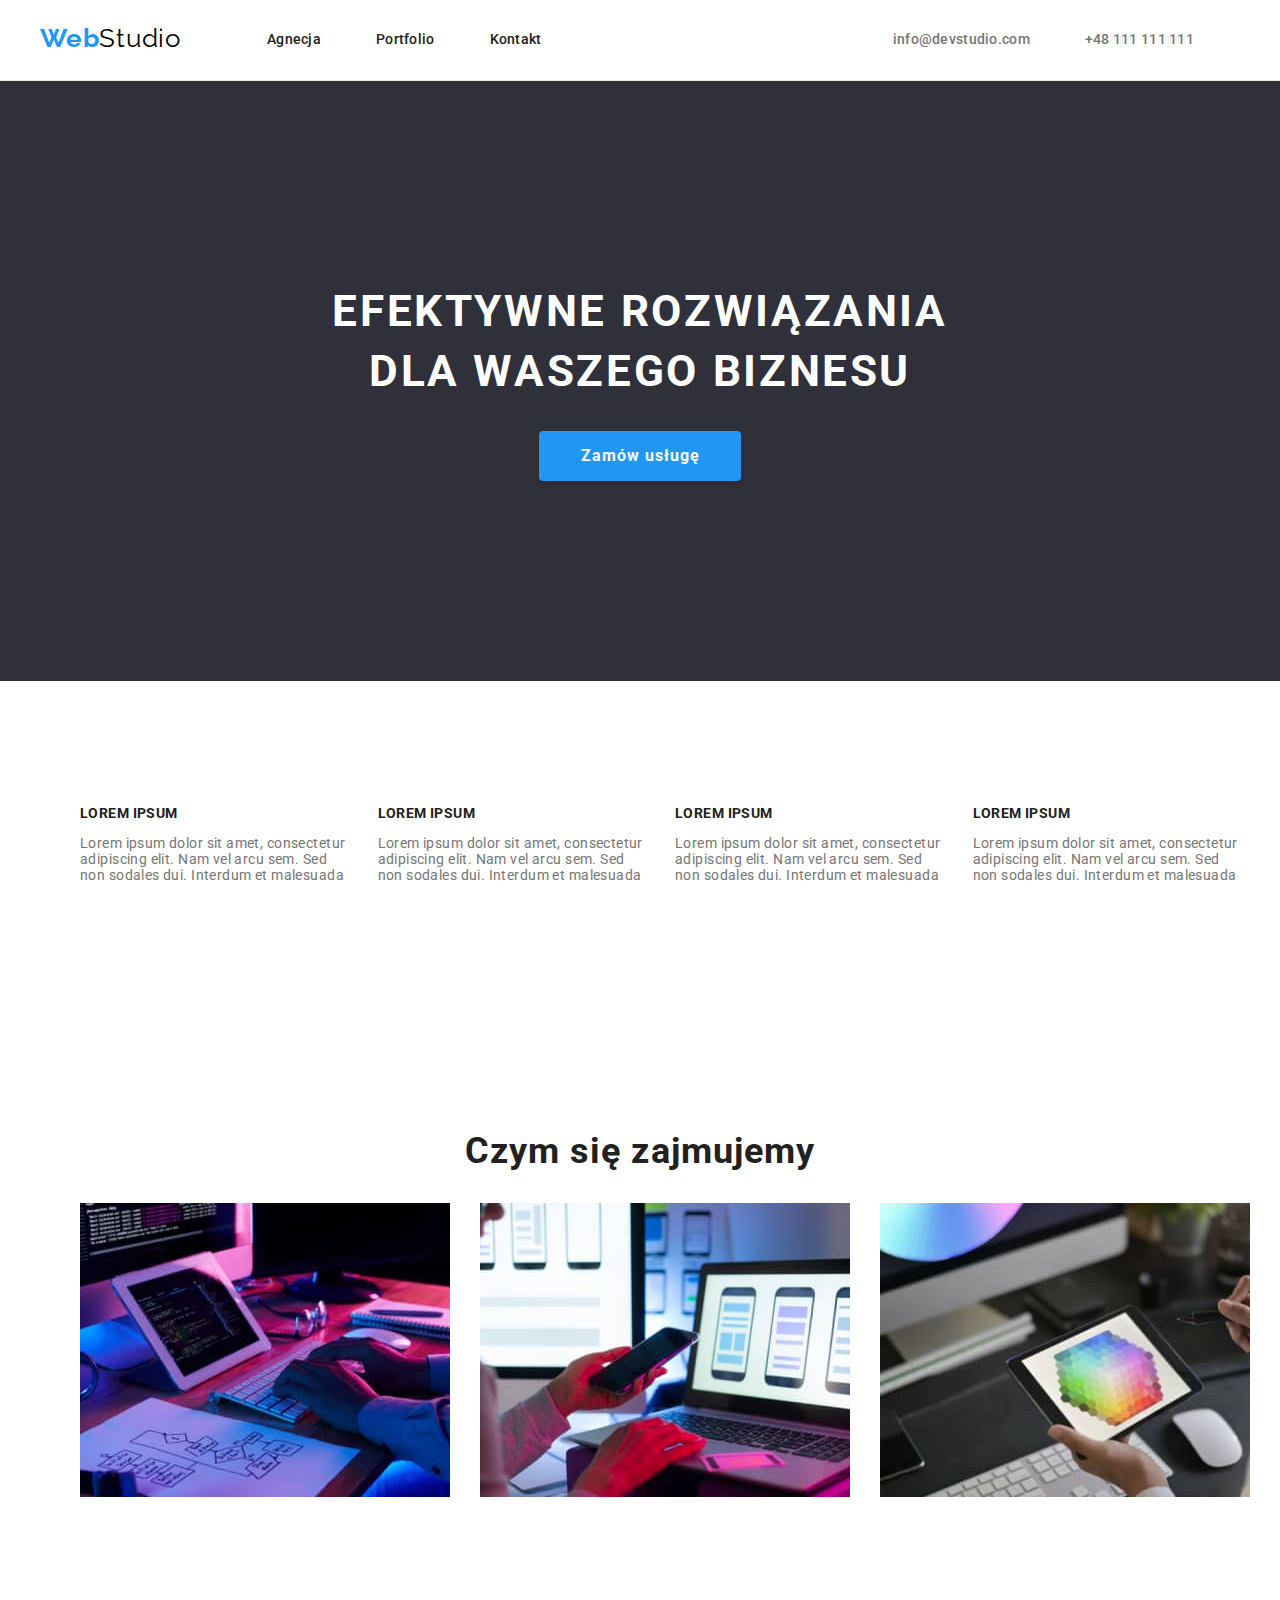
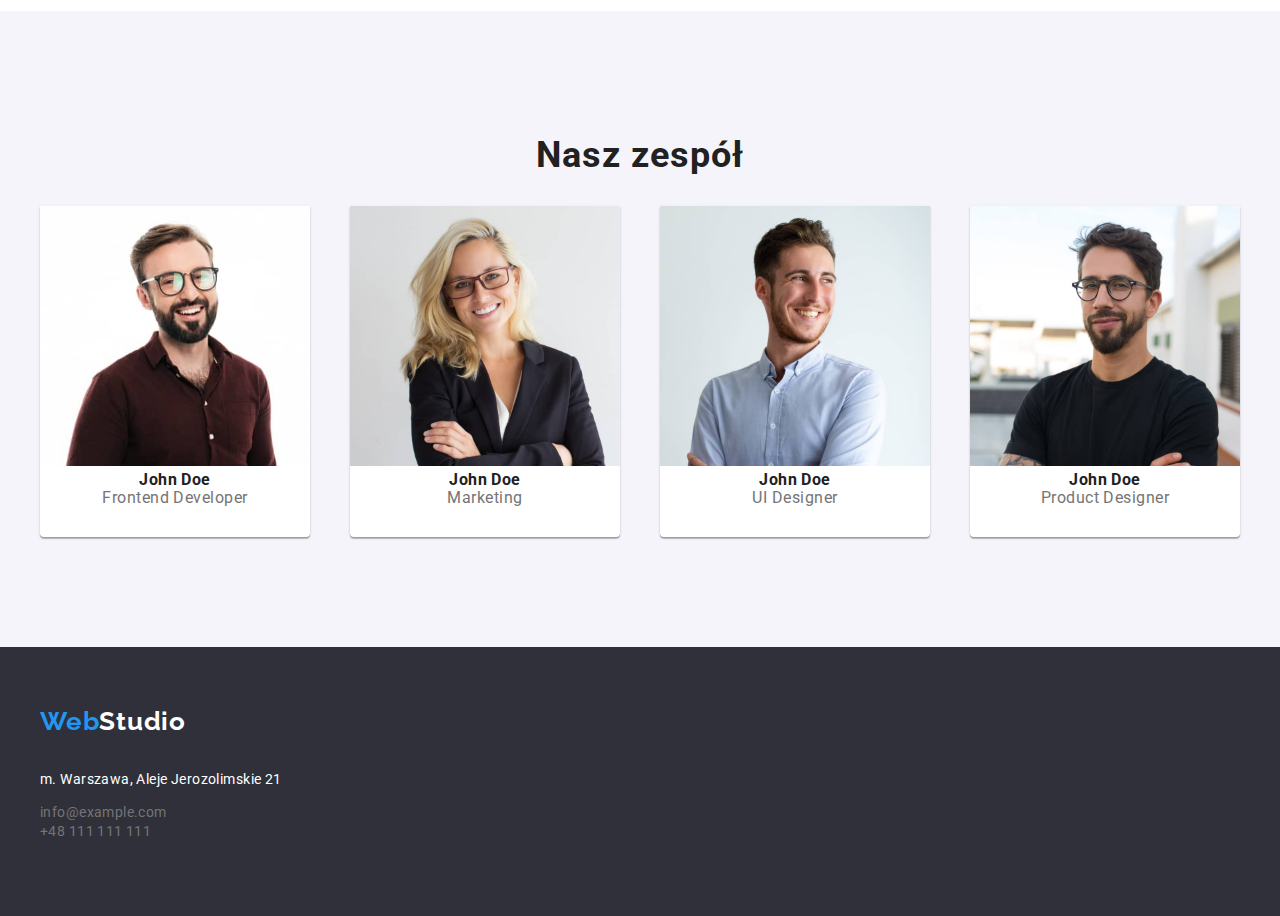
==== commit b0f50b19: "Update amendments v.2" ====
--- a/index.html
+++ b/index.html
@@ -15,8 +15,10 @@
     <link href="css/style.css" rel="stylesheet" />
   </head>
   <body>
+
     <header class="headercomponents">
       <div class="container">
+
         <div class="header-wrapper1">
           <a class="logo1" href="./index.html" title="WebStudio"
             ><span class="logoblue">Web</span>Studio</a
@@ -37,6 +39,7 @@
                 </li>
               </ul>
             </nav>
+
             <div>
               <ul class="menu">
                 <li>
@@ -49,17 +52,22 @@
                 </li>
               </ul>
             </div>
+
           </div>
         </div>
       </div>
     </header>
 
     <main>
+
       <section class="section1">
-        <div class="container">
+
+        <div class="container">
+
           <h1 class="h1components">
             EFEKTYWNE ROZWIĄZANIA <br />DLA WASZEGO BIZNESU
           </h1>
+          
           <button class="buttonmain" type="button">Zamów usługę</button>
         </div>
       </section>
--- a/css/style.css
+++ b/css/style.css
@@ -1,5 +1,3 @@
-/*! modern-normalize v1.1.0 | MIT License | https://github.com/sindresorhus/modern-normalize */
-/* *,
 ::after,
 ::before {
   box-sizing: border-box;
@@ -111,18 +109,18 @@
 }
 summary {
   display: list-item;
-} */
-
+}
+
+
+::after,
+::before {
+  margin: 0;
+  padding: 0;
+}
 body {
   font-family: "Roboto", sans-serif;
   color: var(--logo1-color);
   margin: 0;
-}
-
-::after,
-::before {
-  margin: 0;
-  padding: 0;
 }
 
 .container {
@@ -132,9 +130,9 @@
   padding: 0 15px;
 }
 
-.section {
+/* .section {
   padding: 94px 0;
-}
+} */
 
 :root {
   --main-color: #ffffff;
@@ -204,6 +202,7 @@
   display: flex;
   flex-grow: 1;
   justify-content: space-between;
+  gap: 9px;
 }
 
 .list1 {
@@ -302,8 +301,9 @@
   letter-spacing: 0.06em;
   color: var(--main-color);
   text-align: center;
-  margin-top: auto;
-  padding-top: 200px;
+  margin: auto;
+  padding-top: 106px;
+  padding-bottom: 30px;
 }
 
 .section1 {
@@ -315,23 +315,23 @@
   font-family: "Roboto", sans-serif;
   background-color: var(--main2-color);
   color: var(--main-color);
+  border: none;
+  cursor: pointer;
+  box-shadow: var(--box-shadow);
+  border-radius: 4px;
   font-weight: 700;
   font-size: 16px;
+  line-height: 1.88;
   letter-spacing: 0.06em;
   text-align: center;
-  /* width: 200px;
-  height: 50px; */
-  padding: 10px 41px 10px 41px;
-  /* margin: 30px 500px 200px 500px; */
+  margin-bottom: 106px;
   margin-left: auto;
   margin-right: auto;
   display: block;
-  border: none;
-  /* display: inline-block; */
-  cursor: pointer;
-  box-shadow: var(--box-shadow);
-  border-radius: 4px;
-}
+  text-align: center;
+  padding: 10px 41px 10px 42px;
+}
+
 .buttonmain:active {
   background-color: var(--button-active-color);
 }
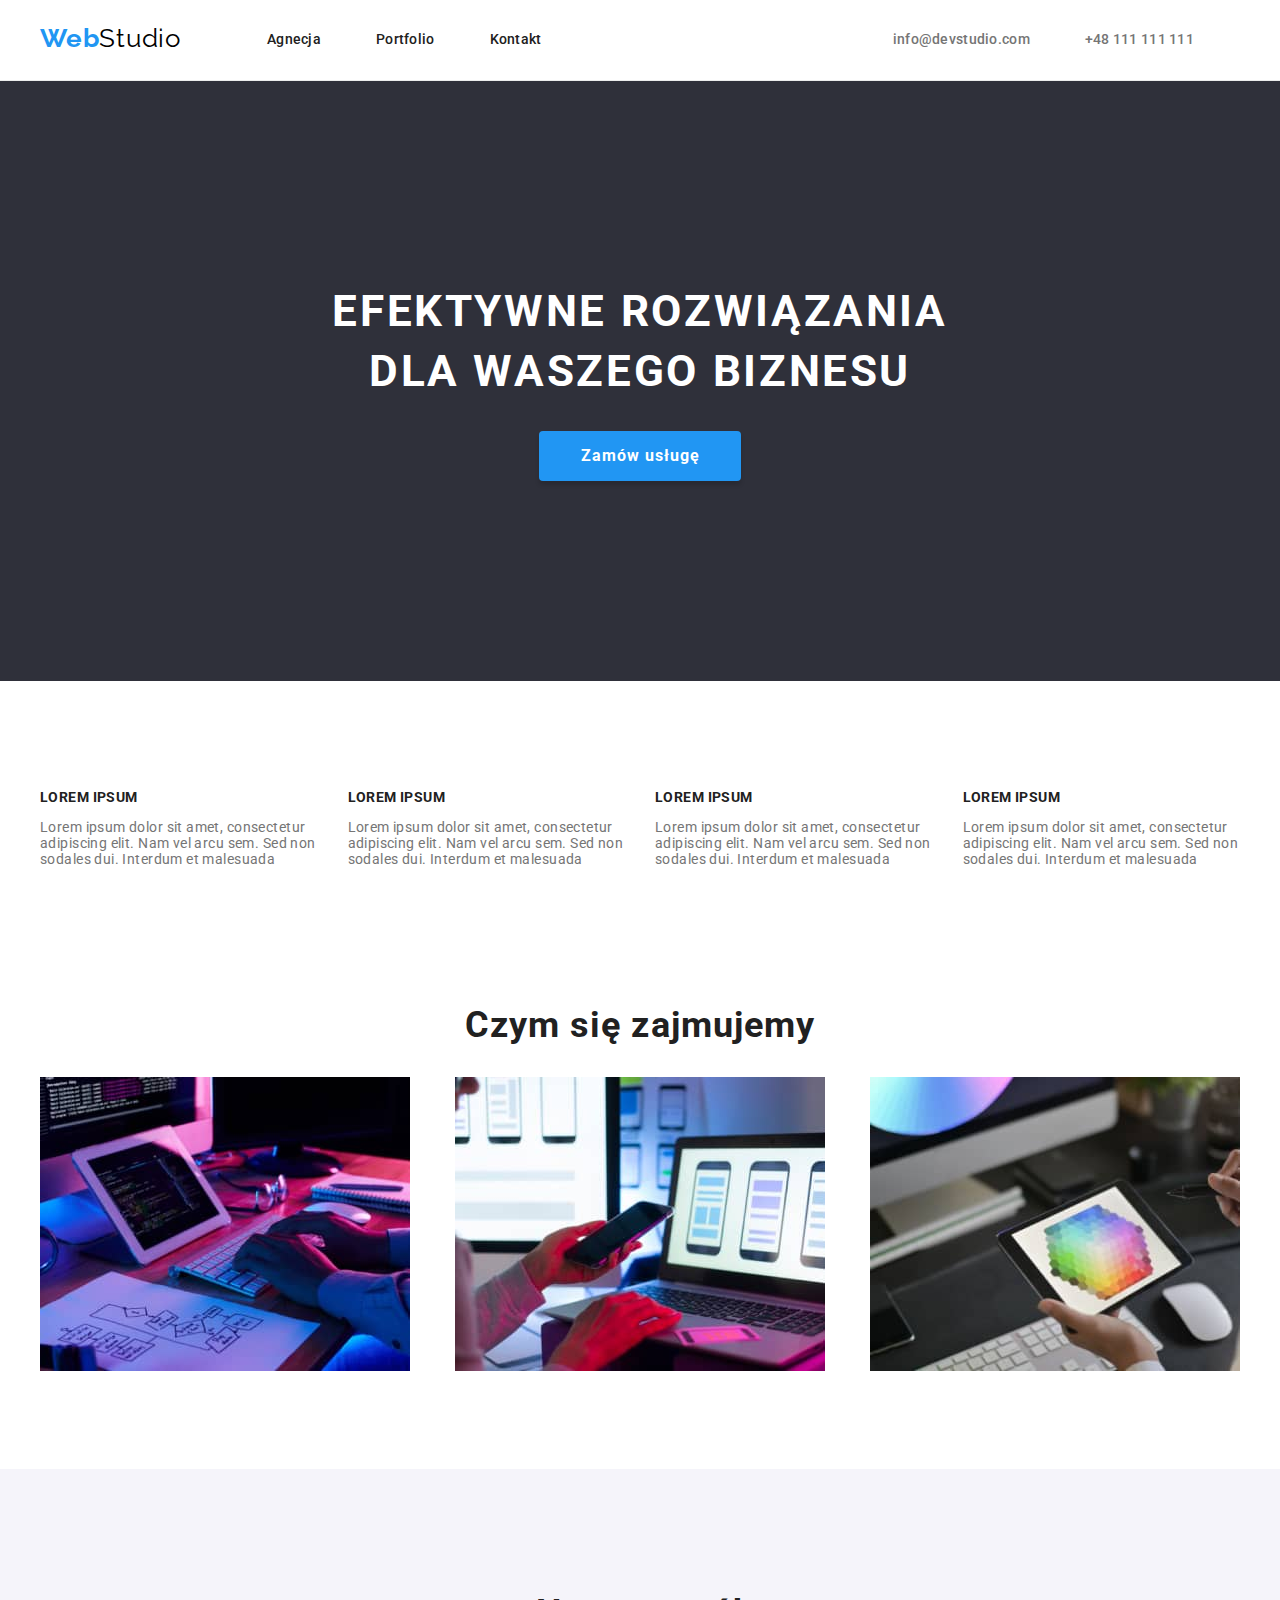
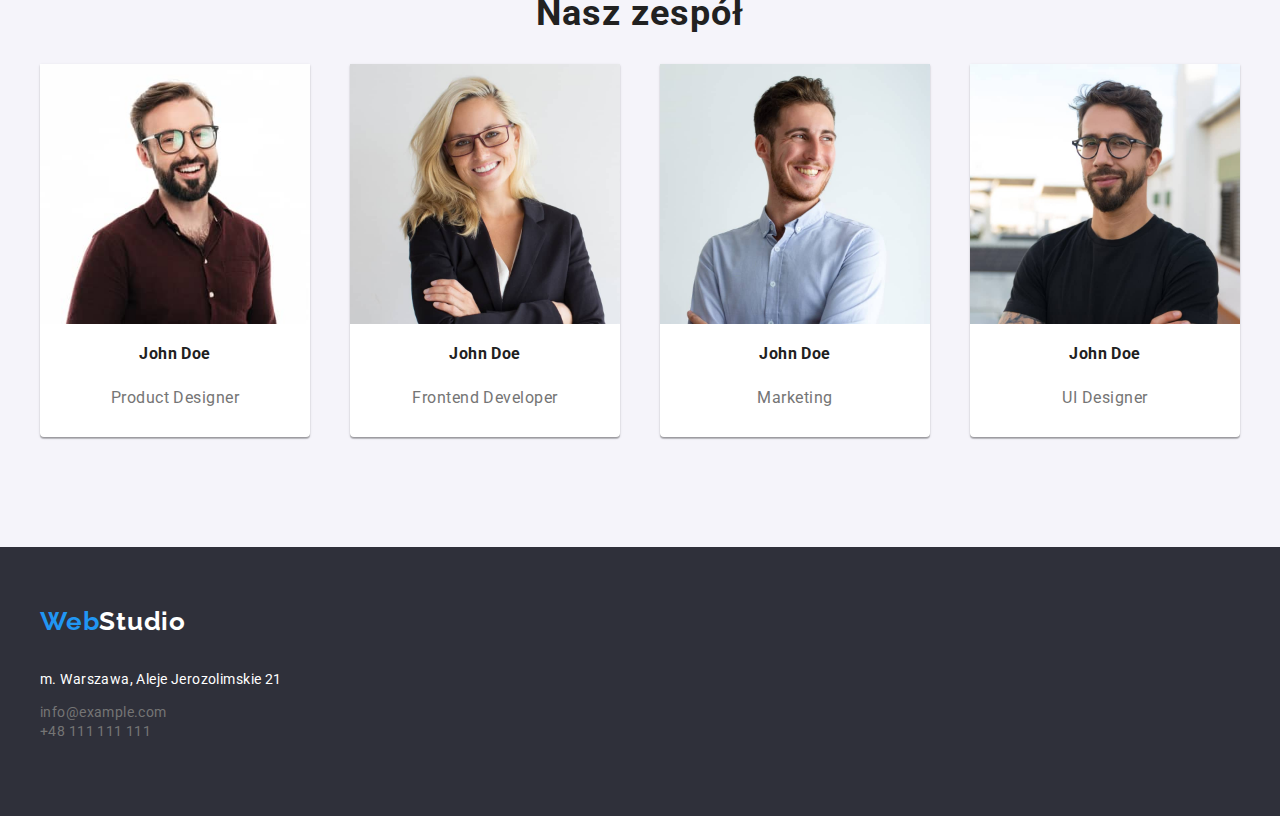
==== commit e3c50b4c: "Update amendments v.2" ====
--- a/index.html
+++ b/index.html
@@ -67,7 +67,7 @@
           <h1 class="h1components">
             EFEKTYWNE ROZWIĄZANIA <br />DLA WASZEGO BIZNESU
           </h1>
-          
+
           <button class="buttonmain" type="button">Zamów usługę</button>
         </div>
       </section>
@@ -153,37 +153,37 @@
                 alt="uśmiechnięty mężczyzna z brodą w okularach i czerwonej koszuli"
               />
               <h3 class="h3center">John Doe</h3>
+              <p class="psection4">Product Designer</p>
+            </li>
+            <li class="liteam">
+              <img
+                src="images/photo5.jpg"
+                width="270"
+                height="260"
+                alt="uśmiechnięta kobieta w okularach"
+              />
+              <h3 class="h3center">John Doe</h3>
               <p class="psection4">Frontend Developer</p>
             </li>
             <li class="liteam">
               <img
-                src="images/photo5.jpg"
-                width="270"
-                height="260"
-                alt="uśmiechnięta kobieta w okularach"
+                src="images/photo6.jpg"
+                width="270"
+                height="260"
+                alt="uśmiechnięty mężczyzna"
               />
               <h3 class="h3center">John Doe</h3>
               <p class="psection4">Marketing</p>
             </li>
             <li class="liteam">
               <img
-                src="images/photo6.jpg"
-                width="270"
-                height="260"
-                alt="uśmiechnięty mężczyzna"
+                src="images/photo7.jpg"
+                width="270"
+                height="260"
+                alt="uśmiechnięty mężczyzna z brodą w okularach i czarnej koszulce"
               />
               <h3 class="h3center">John Doe</h3>
               <p class="psection4">UI Designer</p>
-            </li>
-            <li class="liteam">
-              <img
-                src="images/photo7.jpg"
-                width="270"
-                height="260"
-                alt="uśmiechnięty mężczyzna z brodą w okularach i czarnej koszulce"
-              />
-              <h3 class="h3center">John Doe</h3>
-              <p class="psection4">Product Designer</p>
             </li>
           </ul>
         </div>
--- a/css/style.css
+++ b/css/style.css
@@ -111,7 +111,6 @@
   display: list-item;
 }
 
-
 ::after,
 ::before {
   margin: 0;
@@ -129,10 +128,6 @@
   max-width: 1200px;
   padding: 0 15px;
 }
-
-/* .section {
-  padding: 94px 0;
-} */
 
 :root {
   --main-color: #ffffff;
@@ -208,9 +203,10 @@
 .list1 {
   list-style-type: none;
   display: flex;
-  /* flex-grow: 1; */
   justify-content: space-between;
   gap: 30px;
+  margin: 0;
+  padding: 0;
 }
 
 .list2 {
@@ -219,6 +215,8 @@
   flex-grow: 1;
   justify-content: space-between;
   gap: 30px;
+  margin: 0;
+  padding: 0;
 }
 
 .list4 {
@@ -323,12 +321,11 @@
   font-size: 16px;
   line-height: 1.88;
   letter-spacing: 0.06em;
-  text-align: center;
   margin-bottom: 106px;
+  text-align: center;
   margin-left: auto;
   margin-right: auto;
   display: block;
-  text-align: center;
   padding: 10px 41px 10px 42px;
 }
 
@@ -367,17 +364,19 @@
   text-align: center;
   letter-spacing: 0.03em;
   color: var(--link1-color);
-  /* padding-top: 94px; */
 }
 
 .section3 {
   background-color: var(--main-color);
-  padding: 94px 0;
+  padding: 0 0 94px 0;
+  margin: 0;
 }
 
 .section4 {
   background-color: var(--background2-color);
   padding: 94px 0;
+  /* padding: 94px 0 0 0; */
+  /* margin: 0; */
 }
 
 .list3 {
@@ -394,7 +393,6 @@
   box-shadow: var(--box-shadow2);
   border-radius: 0px 0px 4px 4px;
   padding-bottom: 30px;
-  /* flex-basis: calc((100% - 60px) / 4);  */
 }
 
 .psection4 {
@@ -404,6 +402,7 @@
   text-align: center;
   letter-spacing: 0.03em;
   margin: 0;
+  padding-top: 10px;
 }
 
 .h3center {
@@ -411,7 +410,6 @@
   font-size: 16px;
   letter-spacing: 0.03em;
   text-align: center;
-  margin: 0;
 }
 
 .footercomponents {
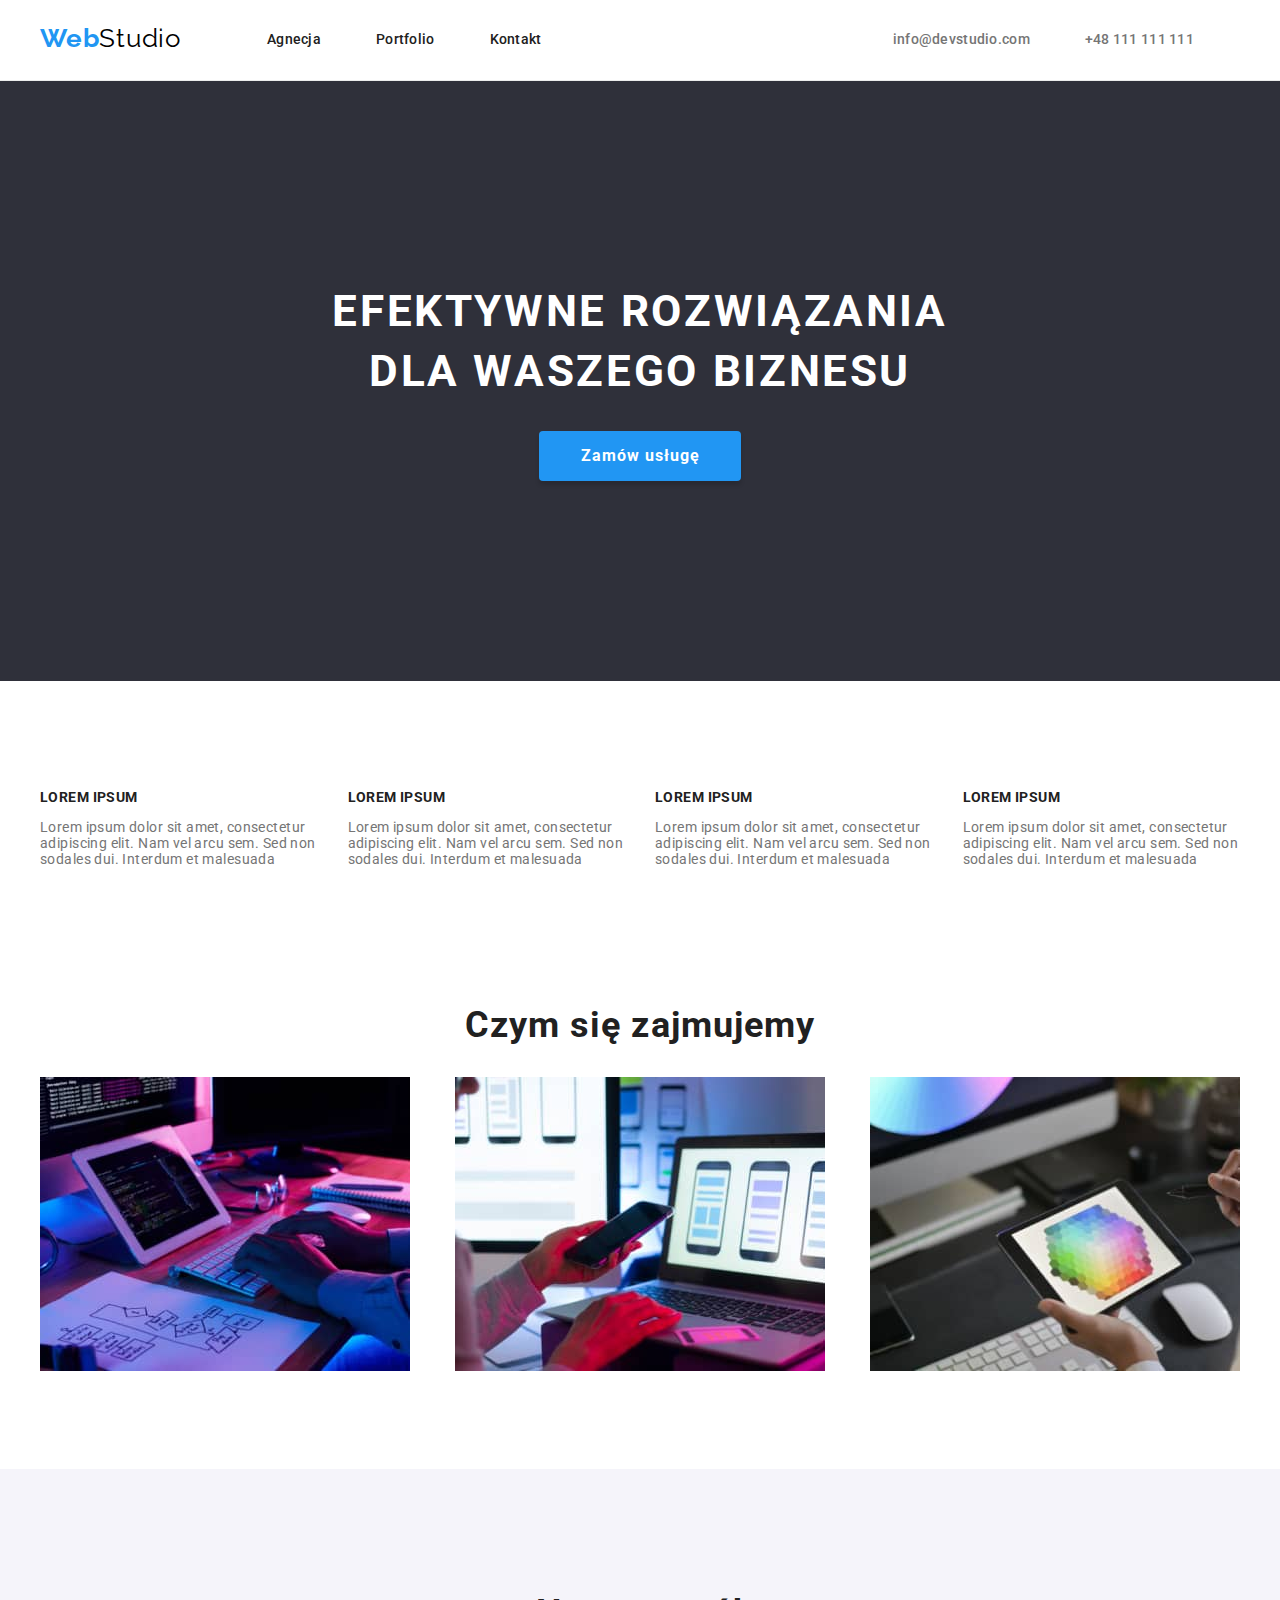
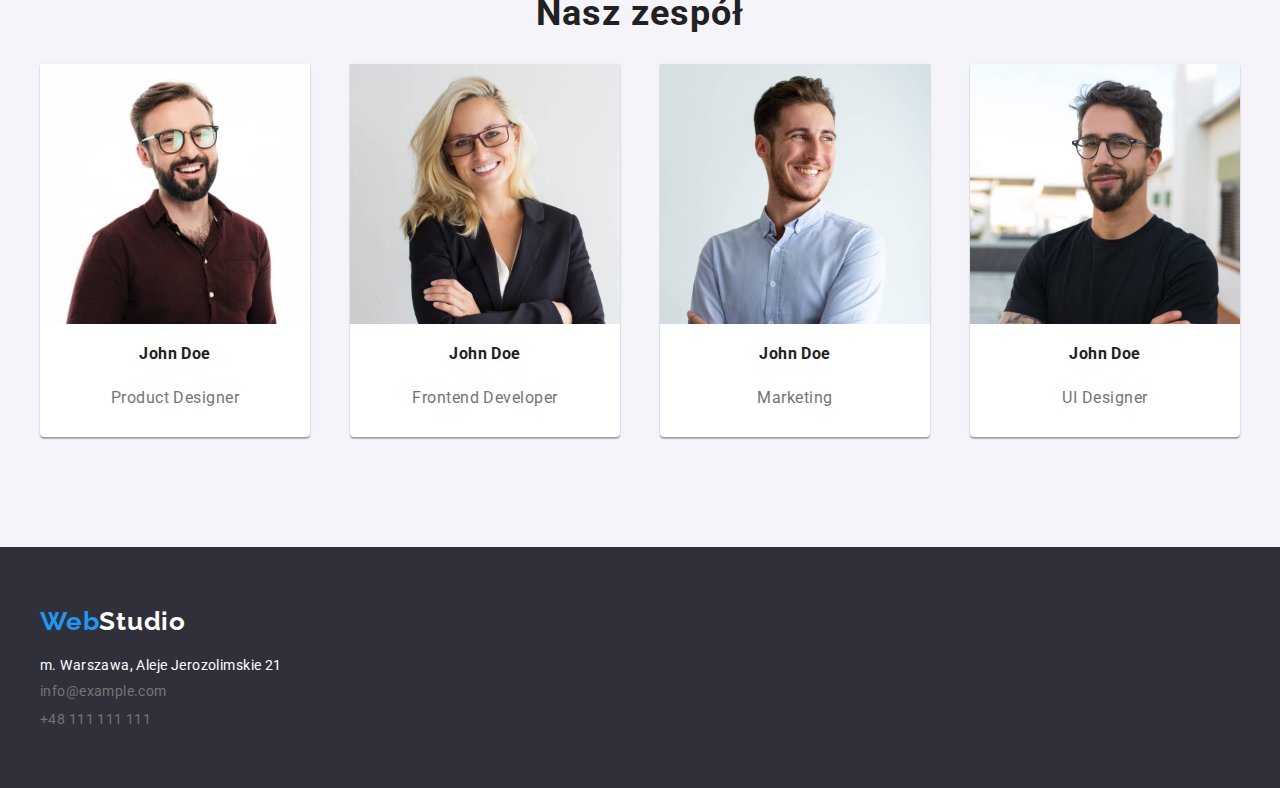
==== commit ba2dc0fd: "Update amendments v.2" ====
--- a/index.html
+++ b/index.html
@@ -15,10 +15,8 @@
     <link href="css/style.css" rel="stylesheet" />
   </head>
   <body>
-
     <header class="headercomponents">
       <div class="container">
-
         <div class="header-wrapper1">
           <a class="logo1" href="./index.html" title="WebStudio"
             ><span class="logoblue">Web</span>Studio</a
@@ -52,18 +50,14 @@
                 </li>
               </ul>
             </div>
-
           </div>
         </div>
       </div>
     </header>
 
     <main>
-
       <section class="section1">
-
-        <div class="container">
-
+        <div class="container">
           <h1 class="h1components">
             EFEKTYWNE ROZWIĄZANIA <br />DLA WASZEGO BIZNESU
           </h1>
@@ -198,12 +192,12 @@
         <address>
           <p class="address1">m. Warszawa, Aleje Jerozolimskie 21</p>
           <ul class="list4">
-            <li>
+            <li class="footerlink">
               <a class="link3" href="mailto:info@example.com"
                 >info@example.com</a
               >
             </li>
-            <li>
+            <li class="footerlink">
               <a class="link3" href="tel:+48111111111">+48 111 111 111</a>
             </li>
           </ul>
--- a/css/style.css
+++ b/css/style.css
@@ -221,7 +221,10 @@
 
 .list4 {
   list-style-type: none;
-  padding: 0%;
+  padding: 0;
+  /* margin: 0; */
+  margin-top: 9px;
+  margin-bottom: 0;
 }
 
 .section5 {
@@ -445,6 +448,13 @@
   letter-spacing: 0.03em;
   color: var(--link2-color);
   text-decoration: none;
+  /* margin-top: 9px; */
+  /* padding-top: 9px;
+  padding-bottom: 9px; */
+}
+
+.footerlink {
+  margin-top: 9px;
 }
 
 .address1 {
@@ -453,7 +463,10 @@
   font-size: 14px;
   letter-spacing: 0.03em;
   color: var(--main-color);
-  padding-top: 20px;
+  /* padding-top: 20px; */
+  /* padding-bottom: 9px; */
+  margin-top: 20px;
+  margin-bottom: 0px;
 }
 
 .buttonlist {
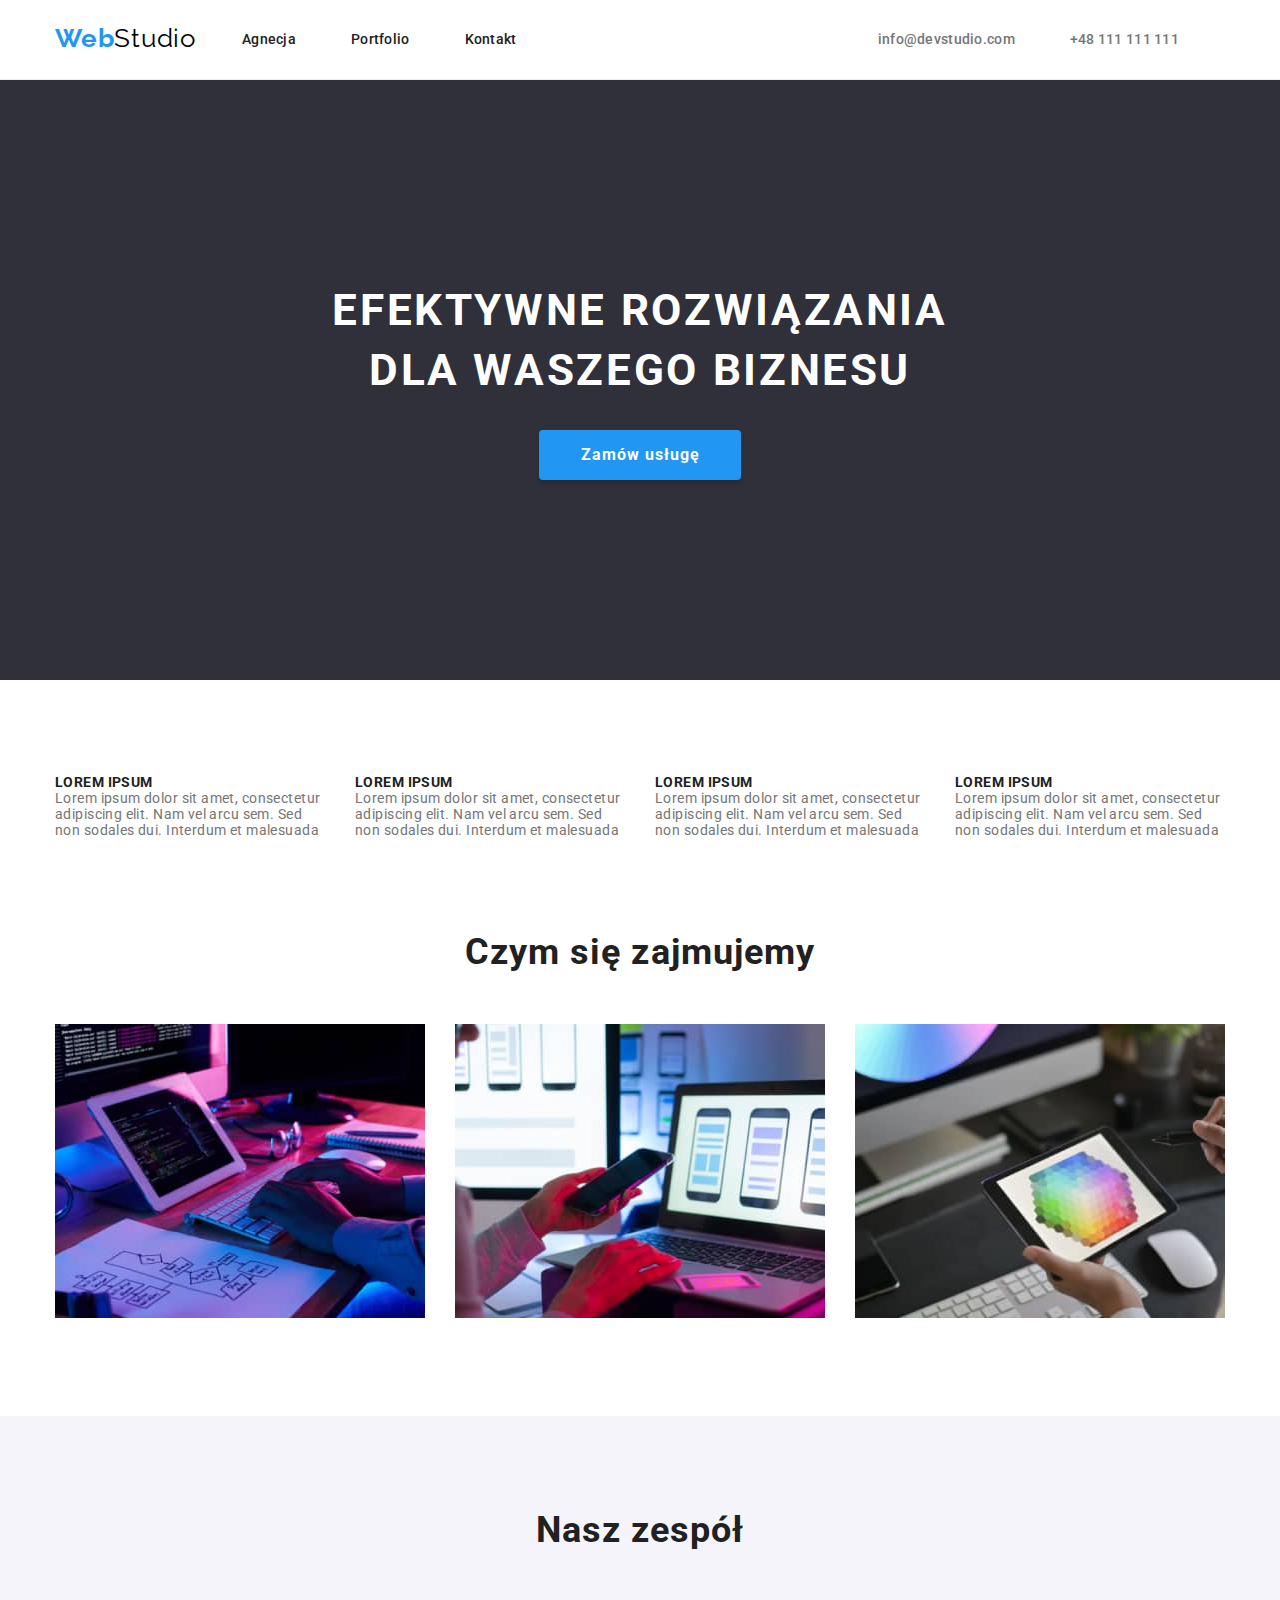
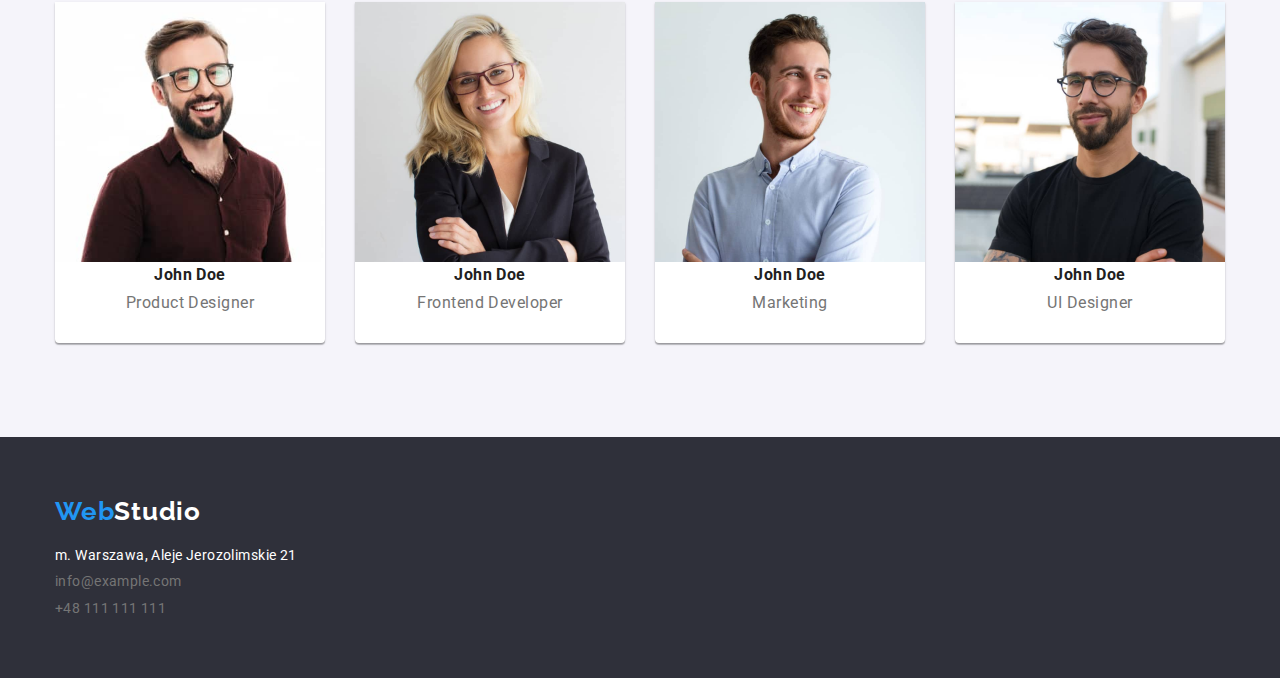
==== commit d87ea8b0: "Update index.html" ====
--- a/index.html
+++ b/index.html
@@ -4,6 +4,11 @@
     <meta charset="UTF-8" />
     <meta http-equiv="X-UA-Compatible" content="IE=edge" />
     <meta name="viewport" content="width=device-width, initial-scale=1.0" />
+    <link
+      rel="stylesheet"
+      href="https://cdnjs.cloudflare.com/ajax/libs/modern-normalize/1.0.0/modern-normalize.min.css"
+    />
+    <link rel="stylesheet" href="/css/modern-normalize.min.css" />
     <link rel="stylesheet" />
     <title>Zadanie domowe studentów #1</title>
     <link rel="preconnect" href="https://fonts.googleapis.com" />
--- a/css/style.css
+++ b/css/style.css
@@ -1,121 +1,10 @@
-::after,
-::before {
-  box-sizing: border-box;
-}
-html {
-  -moz-tab-size: 4;
-  tab-size: 4;
-}
-html {
-  line-height: 1.15;
-  -webkit-text-size-adjust: 100%;
-}
-body {
-  margin: 0;
-}
-body {
-  font-family: system-ui, -apple-system, "Segoe UI", Roboto, Helvetica, Arial,
-    sans-serif, "Apple Color Emoji", "Segoe UI Emoji";
-}
-hr {
-  height: 0;
-  color: inherit;
-}
-abbr[title] {
-  text-decoration: underline dotted;
-}
-b,
-strong {
-  font-weight: bolder;
-}
-code,
-kbd,
-pre,
-samp {
-  font-family: ui-monospace, SFMono-Regular, Consolas, "Liberation Mono", Menlo,
-    monospace;
-  font-size: 1em;
-}
-small {
-  font-size: 80%;
-}
-sub,
-sup {
-  font-size: 75%;
-  line-height: 0;
-  position: relative;
-  vertical-align: baseline;
-}
-sub {
-  bottom: -0.25em;
-}
-sup {
-  top: -0.5em;
-}
-table {
-  text-indent: 0;
-  border-color: inherit;
-}
-button,
-input,
-optgroup,
-select,
-textarea {
-  font-family: inherit;
-  font-size: 100%;
-  line-height: 1.15;
-  margin: 0;
-}
-button,
-select {
-  text-transform: none;
-}
-[type="button"],
-[type="reset"],
-[type="submit"],
-button {
-  -webkit-appearance: button;
-}
-::-moz-focus-inner {
-  border-style: none;
-  padding: 0;
-}
-:-moz-focusring {
-  outline: 1px dotted ButtonText;
-}
-:-moz-ui-invalid {
-  box-shadow: none;
-}
-legend {
-  padding: 0;
-}
-progress {
-  vertical-align: baseline;
-}
-::-webkit-inner-spin-button,
-::-webkit-outer-spin-button {
-  height: auto;
-}
-[type="search"] {
-  -webkit-appearance: textfield;
-  outline-offset: -2px;
-}
-::-webkit-search-decoration {
-  -webkit-appearance: none;
-}
-::-webkit-file-upload-button {
-  -webkit-appearance: button;
-  font: inherit;
-}
-summary {
-  display: list-item;
-}
-
-::after,
-::before {
-  margin: 0;
-  padding: 0;
-}
+*,
+*::after,
+*::before {
+  margin: 0;
+  padding: 0;
+}
+
 body {
   font-family: "Roboto", sans-serif;
   color: var(--logo1-color);
@@ -222,38 +111,45 @@
 .list4 {
   list-style-type: none;
   padding: 0;
-  /* margin: 0; */
   margin-top: 9px;
   margin-bottom: 0;
 }
 
 .section5 {
-  margin-bottom: 90px;
+  margin-bottom: 52px;
 }
 
 .section-buttons {
+  padding: 106px 0 34px;
 }
 
 .list5 {
   list-style-type: none;
   display: flex;
   justify-content: center;
-  gap: calc(5% / 5);
-  margin: 94px;
+  gap: 8px;
+  margin: 0;
 }
 
 .list6 {
   list-style-type: none;
   display: flex;
   flex-wrap: wrap;
-  gap: 10px;
+  padding-left: 0;
+  padding-bottom: 30px;
+  gap: 30px;
+  margin: auto;
 }
 
 .lioffer {
   background: var(--main-color);
-  border: 1px solid var(--border-color);
-  padding-bottom: 20px;
-  flex-basis: calc((100% - 60px) / 3);
+}
+
+.borderportfolio {
+  border-left: 1px solid var(--border-color);
+  border-bottom: 1px solid var(--border-color);
+  border-right: 1px solid var(--border-color);
+  margin-top: -5px;
 }
 
 .h3portfolio {
@@ -262,6 +158,9 @@
   letter-spacing: 0.03em;
   text-align: left;
   padding-left: 24px;
+  padding-top: 24px;
+  padding-bottom: 16px;
+  margin: 0;
 }
 
 .psection5 {
@@ -271,6 +170,8 @@
   letter-spacing: 0.03em;
   text-align: left;
   padding-left: 24px;
+  padding-bottom: 20px;
+  margin: 0;
 }
 
 .link1 {
@@ -337,7 +238,6 @@
 }
 
 .section2 {
-  /* margin-top: 94px; */
   background-color: var(--main-color);
   padding: 94px 0;
 }
@@ -358,8 +258,6 @@
   font-size: 14px;
   letter-spacing: 0.03em;
   color: var(--link2-color);
-  /* text-align: justify; */
-  /* padding-top: 10px; */
 }
 
 .h2components {
@@ -367,6 +265,7 @@
   text-align: center;
   letter-spacing: 0.03em;
   color: var(--link1-color);
+  padding-bottom: 50px;
 }
 
 .section3 {
@@ -378,8 +277,6 @@
 .section4 {
   background-color: var(--background2-color);
   padding: 94px 0;
-  /* padding: 94px 0 0 0; */
-  /* margin: 0; */
 }
 
 .list3 {
@@ -448,9 +345,6 @@
   letter-spacing: 0.03em;
   color: var(--link2-color);
   text-decoration: none;
-  /* margin-top: 9px; */
-  /* padding-top: 9px;
-  padding-bottom: 9px; */
 }
 
 .footerlink {
@@ -463,8 +357,6 @@
   font-size: 14px;
   letter-spacing: 0.03em;
   color: var(--main-color);
-  /* padding-top: 20px; */
-  /* padding-bottom: 9px; */
   margin-top: 20px;
   margin-bottom: 0px;
 }
